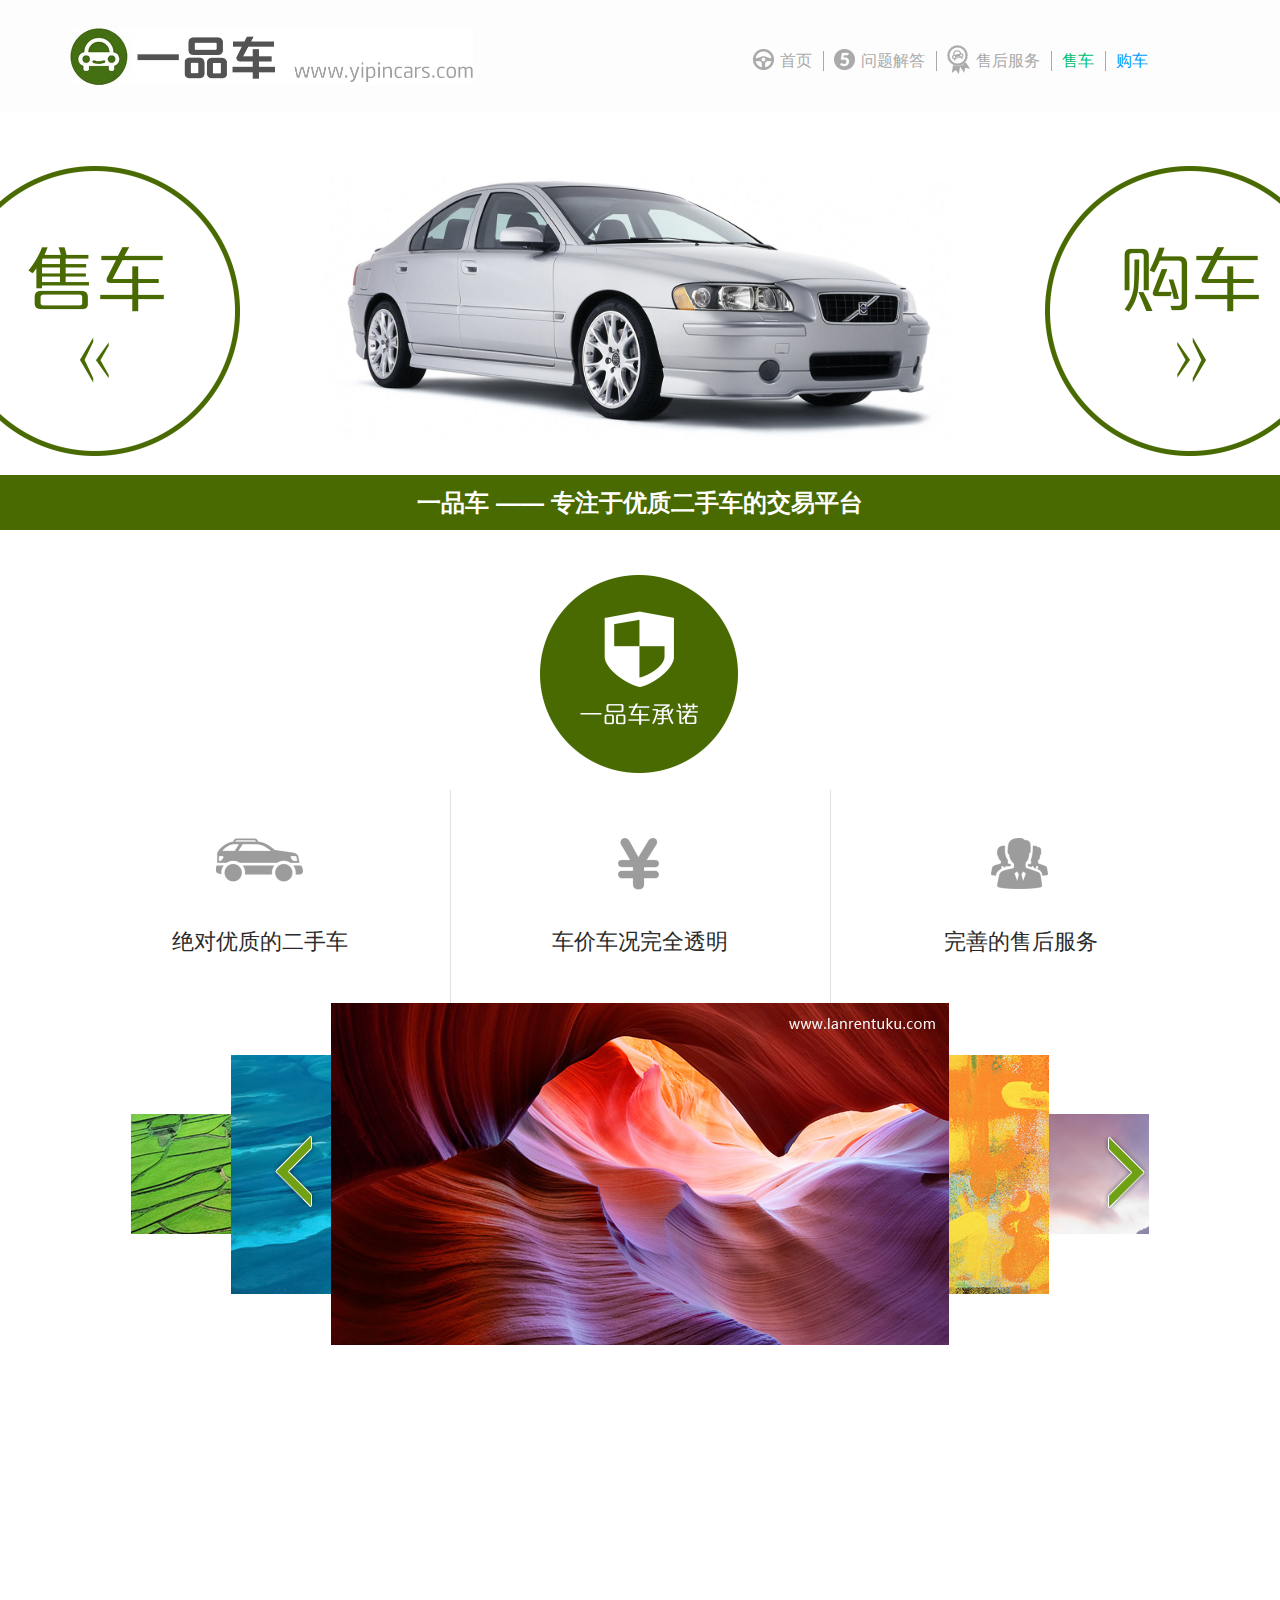
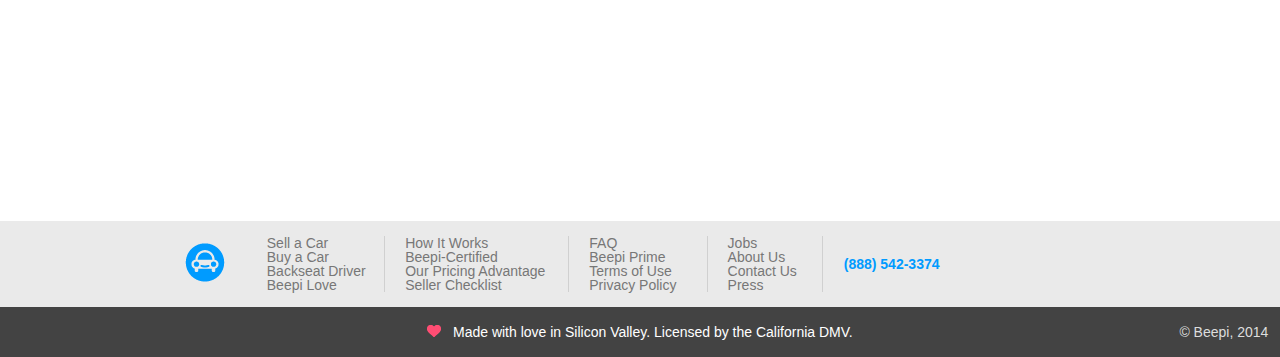
==== html/pages/index.html @ 909134f7 "first" ====
<!DOCTYPE html>
<html class="sb-init sb-active"><head><meta http-equiv="Content-Type" content="text/html; charset=UTF-8">
    <title>一品车</title>
    <meta name="viewport" content="width=device-width, initial-scale=1.0, minimum-scale=1.0, maximum-scale=1.0, user-scalable=no">
    <link rel="stylesheet" type="text/css" href="../../css/module/HomePageV2.css">
    <link rel="stylesheet" type="text/css" href="../../css/module/CarSavvyTemp.css">
    <link rel="stylesheet" type="text/css" href="../../css/module/FBTwitterFooter.css">
    <link rel="stylesheet" type="text/css" href="../../css/common/common.css">
    <!-- jQuery -->
    <script async src="../..//js/analytics.js"></script>
    <script src="../../js/jquery.min.js"></script>
    


    <script type="text/javascript" src="../../js/jquery.spriteOnHover-0.2.5.js"></script>

    <!-- Slidebars -->
    <script type="text/javascript" src="../../js/slidebars.js"></script>

    <!-- Slider -->
    <link rel="stylesheet" href="../../css/module/HomePageBxSlider.css" type="text/css">
    <script type="text/javascript" src="../../js/HomePageBxSlider.js"></script>
    <script type="text/javascript">
        
        function preloadPressLogos() {
            img1 = new Image();
            img2 = new Image();
            img3 = new Image();
            img4 = new Image();
            img5 = new Image();
            img7 = new Image();
            img8 = new Image();
            img1.src = "../../images/_temp/Press/Logos/Homepage/ReCode_over.png";
            img2.src = "../../images/_temp/Press/Logos/Homepage/Bloomberg_over.png";
            img3.src = "../../images/_temp/Press/Logos/Homepage/SFChronicle_over.png";
            img4.src = "../../images/_temp/Press/Logos/Homepage/TechCrunch_over.png";
            img5.src = "../../images/_temp/Press/Logos/Homepage/HuffPost_over.png";
            img7.src = "../../images/_temp/Press/Logos/Homepage/LATimes_over.png";
            img8.src = "../../images/_temp/Press/Logos/Homepage/WSJ_over.png";
        }

        function adjustCarPhotoSize() {
            var iWidth = $(window).width();
            if (iWidth > 2000) {
                $(".homepageCarPhoto").css("background-size", "65% auto");
            } else {
                $(".homepageCarPhoto").css("background-size", "87% auto");
            }
        }

        $(document).ready(function () {
            $(".conten_left .bot_hwo, .conten_left_hwo .bot_hwo").bind({
                mouseenter: function (e) {
                    $(this).toggleClass("hover");
                },
                mouseleave: function (e) {
                    $(this).toggleClass("hover");
                },
                click: function (e) {
                    window.location = '/Sell';
                }
            });

            $(".conten_right .bot_hwo, .conten_right_hwo .bot_hwo").bind({
                mouseenter: function (e) {
                    $(this).toggleClass("hover");
                },
                mouseleave: function (e) {
                    $(this).toggleClass("hover");
                },
                click: function (e) {
                    window.location = '/Buy';
                }
            });

            $(".main .bot_our").bind({
                mouseenter: function (e) {
                    $(this).toggleClass("hover");
                },
                mouseleave: function (e) {
                    $(this).toggleClass("hover");
                },
                click: function (e) {
                    //;
                }
            });

            $("#header #dashboard").bind({
                mouseenter: function (e) {
                    $(this).toggleClass("hover_dashboard");
                },
                mouseleave: function (e) {
                    $(this).toggleClass("hover_dashboard");
                },
                click: function (e) {
                    window.location = '/Dashboard';
                }
            });

            $(".bot_email").bind({
                mouseenter: function (e) {
                    $(this).toggleClass("hover_email");
                },
                mouseleave: function (e) {
                    $(this).toggleClass("hover_email");
                },
                click: function (e) {
                    window.location = '/ContactUs';
                }
            });
        });
    </script>
</head>
<body>
    <!-- Left Menu { -->
    <div id="left-menu" class="sb-slidebar sb-left sb-style-push sb-active" style="margin-left: -750px; transform: translate(0px);">
        <div>
            <div class="conten_left">
                <div class="text">
                    Selling a car?<br>
                    We take sellers from 0 to Happy!
                </div>
                <div class="bot_hwo">Let's start - Click here!</div>
                <div class="circle_green"></div>
            </div>
            <div class="ribbon"></div>
            <div class="destacados">
                <div class="items">
                    <div class="sprite icono_1"></div>
                    <div class="detail">Pleasing Prices - get more than trade-in offers, guaranteed!</div>
                </div>
                <div class="items">
                    <div class="sprite icono_2"></div>
                    <div class="detail">You're Covered - your car will sell in 30 days, or we'll buy it from you.</div>
                </div>
                <div class="items">
                    <div class="sprite icono_3"></div>
                    <div class="detail">Leased? Financed? No problem! We'll handle all the paperwork, you just sit back and relax.</div>
                </div>
            </div>
            <div class="conten_left_hwo">
                <div class="bot_hwo">Ready to sell? Click here!</div>
            </div>
        </div>

    </div>
    <!-- } Left Menu -->

    <!-- Right Menu { -->
    <div id="right-menu" class="sb-slidebar sb-slidebar-r sb-right sb-style-push sb-active" style="margin-right: -750px; transform: translate(0px);">
        <div>
            <div class="conten_right">
                <div class="text">
                    Car buying in the 21st century.<br>
                    Get ready to be Beepin' joyful!
                </div>
                <div class="bot_hwo">Let's start - Click here!</div>
                <div class="circle_cyan"></div>
            </div>
            <div class="ribbon"></div>
            <div class="destacados">
                <div class="items">
                    <div class="sprite icono_1"></div>
                    <div class="detail">10-day money back guarantee. You don't like the car? We'll take it back.</div>
                </div>
                <div class="items">
                    <div class="sprite icono_3"></div>
                    <div class="detail">
                        Not just Pre Owned - Beepi Certified!<br>
                        Every car passed our famous 185-point inspection.
                    </div>
                </div>
                <div class="items">
                    <div class="sprite icono_2"></div>
                    <div class="detail">We'll do all the work for you and deliver to your doorstep.</div>
                </div>
            </div>
            <div class="conten_right_hwo">
                <div class="bot_hwo">Ready to buy? Click here!</div>
            </div>
        </div>

    </div>
    <!-- } Right Menu -->

    <!-- Header { -->
    <div id="header">
        <div class="container first">
            <div class="header_conten">
                <div id="spriteLogo">
                    <a href="#ypc.html">
                        <img src="../../images/common/logo.png" width="auto" height="58" alt="Beepi">
                    </a>
                </div>
                <div style="width: 768px; float: left; margin-top: 45px; margin-left: 680px;">
                    <table class="tblHeader">
                        <tbody><tr style="vertical-align: middle;">
                            <td style="cursor: pointer;" onclick="window.location = &#39;/BackseatDriver&#39;;"><img src="../../images/_temp/ico_blog_small.png"></td>
                            <td style="cursor: pointer;" onclick="window.location = &#39;/BackseatDriver&#39;;"><span class="headerTxt16">首页</span></td>
                            <td style="width: 10px; text-align: center;"><img src="../../images/_temp/buttons_border_allGray.gif" width="1" height="20" alt="divider" style="margin-top: 3px;"></td>
                            <td style="cursor: pointer;" onclick="window.location = &#39;/TopFiveQuestions&#39;;"><img src="../../images/_temp/ico_5_small.png"></td>
                            <td style="cursor: pointer;" onclick="window.location = &#39;/TopFiveQuestions&#39;;"><span class="headerTxt16">问题解答</span></td>
                            <td style="width: 10px; text-align: center;"><img src="../../images/_temp/buttons_border_allGray.gif" width="1" height="20" alt="divider" style="margin-top: 3px;"></td>
                            <td style="cursor: pointer;" onclick="window.location = &#39;/BeepiCertified&#39;;"><img src="../../images/_temp/ico_certified_small.png"></td>
                            <td style="cursor: pointer;" onclick="window.location = &#39;/BeepiCertified&#39;;"><span class="headerTxt16">售后服务</span></td>
                            <td style="width: 10px; text-align: center;"><img src="../../images/_temp/buttons_border_allGray.gif" width="1" height="20" alt="divider" style="margin-top: 3px;"></td>
                            <td style="cursor: pointer; font-weight: 500;" class="verde" onclick="window.location = &#39;/Sell&#39;;">售车</td>
                            <td style="width: 10px; text-align: center;"><img src="../../images/_temp/buttons_border_allGray.gif" width="1" height="20" alt="divider" style="margin-top: 3px;"></td>
                            <td style="cursor: pointer; font-weight: 500;" class="beepiColor" onclick="window.location = &#39;/Buy&#39;;">购车</td>
                        </tr>
                    </tbody></table>
                </div>
            </div>
        </div>
    </div>
    
    <!-- } Header -->


    <div id="sb-site" style="min-height: 1612px; transform: translate(0px);">
        <div id="leftPanelButton" class="skel-panels-overlay skel-panels-overlay-top-left" style="z-index: 10000; width: 197px; height: 44px; top: 0px; left: 0px;">
            <div onclick="window.location=&#39;/Sell&#39;" data-args="leftPanel" data-action="togglePanel" class="toggle YPC_ico YPC_ico_l_sell" style="cursor: pointer;">
                <div class="menu-buton"></div>
            </div>
        </div>
        <div id="rightPanelButton" class="skel-panels-overlay skel-panels-overlay-top-right" style="z-index: 10000; width: 235px; height: 44px; top: 0px; right: 0px;">
            <div onclick="window.location=&#39;/Buy&#39;" data-args="rightPanel" data-action="togglePanel" class="toggle YPC_ico YPC_ico_r_buy" style="cursor: pointer;">
                <div class="menu-buton"></div>
            </div>
        </div>
        <div id="ribbons">
            <div id="divHomepageTitle" class="ribbon_buy">
                <div class="title homepageCarPhoto" style="height: 475px; background-size: 50%% auto;">
                </div>
            </div>
        </div>
            <div class="long_bg">
                <div class="long_bg_center">
                    <h2>一品车 —— 专注于优质二手车的交易平台</h2>
                </div>
            </div>
        <div class="main_separador_color">
            <div class="container main" id="main">
                <h3 class="guranteeTitle"><i class="YPC_ico_cn YPC_ico"></i></h3>

                <div class="row">
                    <div class="a4u">
                        <div class="box_index">
                            <div class="box_conten_2 line_right">
                                <div class="YPC_ico YPC_ico_yzc"></div>
                            </div>
                            <div class="box_conten line_right">
                                <p>绝对优质的二手车</p>
                            </div>
                        </div>
                    </div>

                    <div class="a4u">
                        <div class="box_index">
                            <div class="box_conten_2">
                                <div class="YPC_ico YPC_ico_price"></div>
                            </div>
                            <div class="box_conten">
                                <p>
                                    车价车况完全透明
                                </p>
                            </div>
                        </div>
                    </div>

                    <div class="a4u">
                        <div class="box_index">
                            <div class="box_conten_2 line_left">
                                <div class="YPC_ico YPC_ico_sh"></div>
                            </div>
                            <div class="box_conten line_left">
                                <p>
                                    完善的售后服务
                                </p>
                            </div>
                        </div>
                    </div>

                </div>





                 <div id="demo1" class="jcImgScroll">
                    <ul>

                        <li><a href="#" target="_blank" path="../../images/_temp/01.jpg" title="aa"></a></li>
                        <li><a href="#" target="_blank" path="../../images/_temp/02.jpg" title="aaa"></a></li>
                        <li><a href="#" target="_blank" path="../../images/_temp/03.jpg" title="sss"></a></li>
                        <li><a href="#" target="_blank" path="../../images/_temp/04.jpg" title="ddd"></a></li>
                        <li><a href="#" target="_blank" path="../../images/_temp/05.jpg" title="dd"></a></li>
                        <li><a href="#" target="_blank" path="../../images/_temp/06.jpg" title=""></a></li>
                        <li><a href="#" target="_blank" path="../../images/_temp/07.jpg" title=""></a></li>
                    </ul>
              </div>

    
 

            </div>
        </div>




       


    </div>

    <div id="footer">
        <div class="a12u" id="content">
            <div class="footer">
                <table style="width: 910px; line-height: normal; letter-spacing: normal; border-collapse: collapse; border-spacing: 0px; margin: 0 auto 0 auto;" cellpadding="3">
                    <tbody><tr>
                        <td style="width: 62px; vertical-align: middle;">
                            <img src="../../images/_temp/logo_footer.png" width="40" height="39" alt="Beepi">
                        </td>
                        <td style="width: 138px;" class="txt14 footerLine">
                            <ul class="footerLinkList">
                                <li><a href="https://www.beepi.com/Sell">Sell a Car</a></li>
                                <li><a href="https://www.beepi.com/Buy">Buy a Car</a></li>
                                <li><a href="https://www.beepi.com/BackseatDriver">Backseat Driver</a></li>
                                <li><a href="https://www.beepi.com/Love">Beepi Love</a></li>
                            </ul>
                        </td>
                        <td style="width: 184px;" class="txt14 footerLine">
                            <ul class="footerLinkList">
                                <li><a href="https://www.beepi.com/TopFiveQuestions">How It Works</a></li>
                                <li><a href="https://www.beepi.com/BeepiCertified">Beepi-Certified</a></li>
                                <li><a href="https://www.beepi.com/PricingAdvantage">Our Pricing Advantage</a></li>
                                <li><a href="https://www.beepi.com/SellerChecklist">Seller Checklist</a></li>
                            </ul>
                        </td>
                        <td style="width: 138px;" class="txt14 footerLine">
                            <ul class="footerLinkList">
                                <li><a href="https://www.beepi.com/FAQ">FAQ</a></li>
                                <li><a href="https://www.beepi.com/BeepiPrime">Beepi Prime</a></li>
                                <li><a href="https://www.beepi.com/TermsOfUse">Terms of Use</a></li>
                                <li><a href="https://www.beepi.com/PrivacyPolicy">Privacy Policy</a></li>
                            </ul>
                        </td>
                        <td style="width: 115px;" class="txt14 footerLine">
                            <ul class="footerLinkList">
                                <li><a href="https://www.beepi.com/About#jobs">Jobs</a></li>
                                <li><a href="https://www.beepi.com/About">About Us</a></li>
                                <li><a href="https://www.beepi.com/ContactUs">Contact Us</a></li>
                                <li><a href="https://www.beepi.com/Press">Press</a></li>
                            </ul>
                        </td>
                        <td style="width: 138px; text-align: center; vertical-align: middle;" class="txt14"><span class="beepiColor" style="font-weight: bold;">(888) 542-3374</span></td>
                        <td style="width: 45px; vertical-align: middle;">
                            <div class="btFacebookFooter" onclick="window.open(&#39;https://facebook.com/beepihq&#39;);"></div>
                        </td>
                        <td style="width: 45px; vertical-align: middle;">
                            <div class="btTwitterFooter" onclick="window.open(&#39;https://twitter.com/beepi&#39;);"></div>
                        </td>
                        <td style="width: 45px; vertical-align: middle;">
                            <div class="btPinterestFooter" onclick="window.open(&#39;https://pinterest.com/beepihq&#39;);"></div>
                        </td>
                    </tr>
                </tbody></table>
            </div>
            <div class="footerBottom">
                <table style="width: 100%;">
                    <tbody><tr>
                        <td style="width: 15%;">&nbsp;
                            
                        </td>
                        <td style="width: 70%; text-align: center;">
                            <img src="../../images/_temp/heartIcon.gif" width="14" height="12" alt="Made with Love" title="Made with Love"> 
                            &nbsp;
                            Made with love in Silicon Valley. Licensed by the California DMV.
                        </td>
                        <td style="width: 15%; text-align: right;">
                            <span class="txt14" style="color: #DDDDDD;">© Beepi, 2014</span>
                            &nbsp;&nbsp;
                        </td>
                    </tr>
                </tbody></table>
            </div>
        </div>
    </div>
    <!--</div>-->
    <!--</form>-->

    <script>
        (function ($) {

            $(document).ready(function () {

                var sb = new $.slidebars();

                $("#leftPanelButton").bind({
                    mouseenter: function (e) {
                        sb.toggle('left');
                    }
                });

                $("#rightPanelButton").bind({
                    mouseenter: function (e) {
                        sb.toggle('right');
                    }
                });

                $('.bxslider').bxSlider({
                    /*mode: 'fade',*/
                    captions: true
                });

            });


        })(jQuery);

        //*abren*//
        $(".open1").click(function () {
            $(".popupDiv1").fadeIn(400);
        });
        $(".open2").click(function () {
            $(".popupDiv2").fadeIn(400);
        });
        $(".open3").click(function () {
            $(".popupDiv3").fadeIn(400);
        });
        $(".open4").click(function () {
            $(".popupDiv4").show();
        });

        //*cierran*//
        $(".btClose1").click(function () {
            $(".popupDiv1").fadeOut(400);
        });
        $(".btClose2").click(function () {
            $(".popupDiv2").fadeOut(400);
        });
        $(".btClose3").click(function () {
            $(".popupDiv3").fadeOut(400);
        });
        $(".btClose4").click(function () {
            $(".popupDiv4").fadeOut(400);
        });

    </script>
    <script src="../../js/jQuery-easing.js" language="javascript" type="text/javascript"></script>
    <script src="../../js/jQuery-jcImgScroll.js" language="javascript" type="text/javascript"></script>
     <script language="javascript" type="text/javascript">
        <!-- 
        $(function(){
            $("#demo1").jcImgScroll({
                
            });
            $("#demo2").jcImgScroll({
                count : 7
            });
            $("#demo3").jcImgScroll({
                arrow : {
                    width:110,  
                    height:342,
                    x:220,
                    y:0
                },
                count : 3,
                offsetX : 140,
                NumBtn : true,
                title:false
            });
        });
        -->
        </script>
</body>

</html>
---- css/module/HomePageV2.css ----
html, body, #sb-site, .sb-slidebar {
	margin: 0;
	padding: 0;
	-webkit-box-sizing: border-box;
	-moz-box-sizing: border-box;
	box-sizing: border-box;
}
html, body {
	width: 100%;
	position: relative;
}
html {
	height: 100%
}
html, body, div, span, applet, object, iframe, h1, h2, h3, h4, h5, h6, p, blockquote, pre, a, abbr, acronym, address, big, cite, code, del, dfn, em, img, ins, kbd, q, s, samp, small, strike, strong, sub, sup, tt, var, b, u, i, center, dl, dt, dd, ol, ul, li, fieldset, form, label, legend, table, caption, tbody, tfoot, thead, tr, th, td, article, aside, canvas, details, embed, figure, figcaption, hgroup, leftmenu, rightmenu, header, main, footer, output, ruby, section, summary, time, mark, audio, video{
	margin: 0;
    padding: 0;
}
body, input, select, textarea {
    font-family: 'Ubuntu',sans-serif;
    font-weight: 300;
}
body {
    line-height: 1;
	min-height: 100%;
	position: relative;
	overflow-x:hidden;
}

.sprite {
    background: url("../../images/_temp/sprite.png") no-repeat;
}

.container {
	margin: 0 auto;
	width: 1140px;
}

/* PANELS {*/
#sb-site {
	position: absolute;
	top: 0;
	width: 100%;
	position: relative;
	z-index: 1;
	background-color: #fff
}

.sb-slidebar {
	color: #f00;
	height: 100%;
	overflow-y: auto;
	position: absolute;
	top: 0;
	z-index: 0;
	visibility: hidden;
	float:left;
	overflow:hidden !important;
}

.sb-slidebar-r {
	float: right;
}
.sb-left {
	left: 0
}
.sb-right {
	right: 0
}
html.sb-static .sb-slidebar, .sb-slidebar.sb-static {
	position: absolute
}
.sb-slidebar.sb-active {
	visibility: visible
}
.sb-slidebar.sb-style-overlay {
	z-index: 9999
}
.sb-slidebar {
	width: 750px;
}
.sb-width-thin {
	width: 15%
}
.sb-width-wide {
	width: 45%
}

.sb-slide, #sb-site, .sb-slidebar {
	-webkit-transition: -webkit-transform 400ms ease;
	-moz-transition: -moz-transform 400ms ease;
	-o-transition: -o-transform 400ms ease;
	transition: transform 400ms ease;
	-webkit-transition-property: -webkit-transform, left, right;
	-webkit-backface-visibility: hidden
}
.sb-hide {
	display: none
}

.sb-toggle-left, .sb-toggle-right, .sb-open-left, .sb-open-right, .sb-close {
	cursor: pointer;
}
/*} PANELS */

/* VIDEO {*/
.beepiVideoClipPanel {
    position: fixed;
    text-align: center;
    vertical-align: middle;
    width: 100%;
    z-index: 5555;
}
.beepiVideoClipPanelClose {
    height: 32px;
    left: 930px;
    position: absolute;
    top: 17px;
    width: 33px;
    z-index: 1000000;
	cursor:pointer;
}
/*} VIDEO */

/* Header {*/
#header {
    background: rgba(253,253,253,1);
    height: 111px;
    width: 100%;
	position:absolute;
	z-index:10000;
}
    #header img {
        left: 0;
        top: 0;
    }
	#spriteLogo {
		width: 206px;
		height: 71px;
		background: transparent url(../../images/_temp/animatedBeepiLogo.png);
        background-size: auto 71px;
		display: block;
		float: left;
		margin: 1.7em 0 0 0em;
		position: absolute;
	}
	#dashboard {
		background: url("../../images/_temp/sprite.png") repeat scroll 0 0 transparent;
		background-position: -566px -403px;
		float: right;
		margin: 1.7em 0 0 0;
		width: 210px;
		height: 54px;
		cursor: pointer !important;
		display: inline;
		position: relative;
	}
	.hover_dashboard {
		background-position: -566px -457px !important;
	}
	.hover_email {
		background-color:#666 !important;
	}
/*} HEADER */

/* LEFT MENU {*/
#left-menu .conten_left {
    height: 475px; /*489px*/
    position: relative;
    float: left;
    top: 0;
    width: 750px;
    z-index: 10000;
}

#left-menu .circle_green {
    /*background-color: #FF0000;*/
    background: url("../../images/_temp/sprite.png") repeat scroll 0 0 transparent;
    background-position: 0 -73px !important;
    border-radius: 8em 0 0 8em;
    color: #676767;
    display: block;
    font-size: 1.25em;
    height: 323px;
    line-height: 60px;
    position: absolute;
    text-align: center;
	top: 16px;
    /*top: 55px;*/
    width: 81px;
    left: 669px;
}

#left-menu .ribbon {
    font-family: 'Ubuntu', sans-serif;
    font-weight: 300;
    -webkit-font-smoothing: antialiased;
    font-size: 18px;
    color: #fff;
    text-align: center;
    width: 100%;
    background: rgba(0,0,0,0.5);
    height: 44px;
    /*padding: 11px 0;*/
    z-index: 800;
    position: relative;
    float: left;
    margin: -44px 0 0;
}

#left-menu .text {
    color: #666;
    font-family: 'Ubuntu', sans-serif;
    font-weight: 300;
    -webkit-font-smoothing: antialiased;
    padding: 185px 0 0 178px;
    font-size: 27px;
}

#left-menu .bot_hwo {
    background: none repeat scroll 0 0 #00BD6F;
    border-radius: 4px;
    color: #FFFFFF;
    cursor: pointer !important;
    float: left;
    font-family: 'Ubuntu',sans-serif;
    font-size: 28px;
    font-weight: 500;
    line-height: 40px;
    margin: 10px 0 0 178px;
    padding: 6px 35px 6px 35px;
    text-align: left;
}

#left-menu .hover {
    background: rgba(0,141,73,1);
}

#left-menu .destacados {
    padding: 64px 0 0 178px;
    font-size: 22px;
    position: relative;
    float: left;
}

    #left-menu .destacados .items {
        color: #666666;
        float: left;
        font-family: 'Ubuntu',sans-serif;
        font-weight: 300;
        height: 66px;
        line-height: 1em;
        margin: 0 0 26px;
        width: 100%;
    }

        #left-menu .destacados .items .detail {
            float: left;
            height: 66px;
            margin: 5px 0 0;
            width: 469px;
            font-weight: 400;
        }

        #left-menu .destacados .items .detali_fix {
            float: left;
            height: 45px;
            margin: 19px 0 0;
            width: 469px;
        }

        #left-menu .destacados .items .icono_1 {
            background-position: -643px -1px;
            float: left;
            height: 66px;
            margin: 0 16px 0 0;
            width: 66px;
        }

        #left-menu .destacados .items .icono_2 {
            background-position: -643px -68px;
            float: left;
            height: 66px;
            margin: 0 16px 0 0;
            width: 66px;
        }

        #left-menu .destacados .items .icono_3 {
            background-position: -643px -135px;
            float: left;
            height: 66px;
            margin: 0 16px 0 0;
            width: 66px;
        }

#left-menu .conten_left_hwo {
    float: left;
    height: auto;
    padding: 123px 0 54px;
    position: relative;
    top: 0;
    width: 750px;
    z-index: 10000;
}
/* } LEFT MENU */

/* RIGHT MENU {*/
#right-menu .conten_right {
    height: 475px;
    position: relative;
    float: left;
    top: 0;
    width: 750px;
    z-index: 10000;
    /*background-color:#090;*/
}

#right-menu .circle_cyan {
    background: url("../../images/_temp/sprite.png") repeat scroll 0 0 transparent;
    background-position: 245px -73px !important;
    border-radius: 0 8em 8em 0;
    /*background: none repeat scroll 0 0 rgba(0, 153, 255, 0.5);*/
    color: #676767;
    display: block;
    font-size: 1.25em;
    height: 323px;
    line-height: 60px;
    position: absolute;
    text-align: center;
    top: 16px;
    width: 85px;
    /*background-position: 0px -34px !important;
			margin:2em;*/
}

#right-menu .ribbon {
    font-family: 'Ubuntu', sans-serif;
    font-weight: 300;
    -webkit-font-smoothing: antialiased;
    font-size: 18px;
    color: #fff;
    text-align: center;
    width: 100%;
    background: rgba(0,0,0,0.5);
    height: 44px;
    /*padding: 11px;*/
    z-index: 800;
    position: relative;
    float: left;
    margin: -44px 0 0;
}

#right-menu .text {
    color: #676767;
    font-family: 'Ubuntu', sans-serif;
    font-weight: 300;
    -webkit-font-smoothing: antialiased;
    padding: 185px 0 0 178px;
    font-size: 27px;
}

/*#right-menu .bot_hwo {
    background: rgba(0,155,255,1);
    color: #fff;
    font-family: 'Ubuntu',sans-serif;
    font-size: 28px;
    font-weight: 500;
    height: 40px;
    margin: 17px 0 0 178px;
    padding: 11px 0 0;
    text-align: center;
    width: 283px;
    border: 0;
      border-radius: 0.2em;
	-moz-border-radius: 0.2em;
	-webkit-border-radius: 0.2em;
    cursor: pointer !important;
}*/

#right-menu .bot_hwo {
    background: rgba(0,155,255,1);
    border-radius: 4px;
    color: #FFFFFF;
    cursor: pointer !important;
    float: left;
    font-family: 'Ubuntu',sans-serif;
    font-size: 28px;
    font-weight: 500;
    line-height: 40px;
    margin: 10px 0 0 178px;
    padding: 6px 35px 6px 35px;
    text-align: left;
}

#right-menu .hover {
    background: rgba(0,106,214,1);
}


#right-menu .hover {
    background: rgba(0,106,214,1);
}

#right-menu .destacados {
    /*background: rgba(0,189,111,1);*/
    padding: 63px 0 0 0;
    font-size: 22px;
    position: relative;
    float: left;
}

    #right-menu .destacados .items {
        color: #676767;
        float: left;
        font-family: 'Ubuntu',sans-serif;
        font-weight: 300;
        height: 66px;
        line-height: 1em;
        margin: 0 0 26px;
        width: 100%;
    }

        #right-menu .destacados .items .detail {
            float: left;
            height: 66px;
            margin: 5px 0 0;
            width: 500px;
            font-weight: 400;
        }

        #right-menu .destacados .items .detali_fix {
            float: left;
            height: 45px;
            margin: 19px 0 0;
            width: 469px;
            font-weight: 400;
        }

        #right-menu .destacados .items .icono_1 {
            background-position: -710px -1px;
            float: left;
            height: 66px;
            margin: 0 16px 0 0;
            width: 66px;
        }

        #right-menu .destacados .items .icono_2 {
            background-position: -710px -68px;
            float: left;
            height: 66px;
            margin: 0 16px 0 0;
            width: 66px;
        }

        #right-menu .destacados .items .icono_3 {
            background-position: -710px -135px;
            float: left;
            height: 66px;
            margin: 0 16px 0 0;
            width: 66px;
        }

#right-menu .conten_right_hwo {
    height: auto;
    position: relative;
    float: left;
    top: 0;
    width: 750px;
    z-index: 10000;
    padding: 128px 0 50px;
}
/*
#right-menu {
    height: 1000px;
    width: auto;
}
*/
#right-menu ul li:first-child {
    border-top: 0;
}

#right-menu ul {
    padding: 0;
}
#right-menu p {
    margin: 0;
    padding: 0;
}

#right-menu ul {
    text-align: left;
    display: inline;
    margin: 0;
    list-style: none;
    color: #fff;
}

    #right-menu ul li {
        cursor: pointer;
        display: inline-block;
        font-size: 0.8em !important;
        margin: 0 0 0 6px;
        padding: 6px 0;
        position: relative;
        width: 195px;
        border-top: 1px solid #FFFFFF;
    }

        #right-menu ul li a {
            padding: 0;
        }

    #right-menu ul:hover {
        color: #eeeeee;
    }

/* } RIGHT MENU */

/* MAIN {*/
.main {
    height: 1051px;
    position: relative;
}

.main_separador_color{
	height:1165px;
}
    .main h3 {
        float: left;
        font-family: 'Ubuntu',sans-serif;
        font-size: 36px;
        font-weight: 300;
        /*margin: 50px 0 15px;*/
        position: relative;
        text-align: center;
        width: 100%;
    }
	
	.main_conten_learn {
		float: left;
		/*height: 165px;*/
		padding: 45px 0 104px;
		position: relative;
		width: 100%;
		text-align:center;
	}

	.main_separador {
		float: left;
		height: 72px;
		margin: 45px 0 104px;
		position: relative;
		width: 100%;
	}
	
	.main .hover {
		background: rgba(0,106,214,1);
	}
	
	.main_conten {
		float: left;
		height: 72px;
		/*margin: 35px 0 45px 0;
			position: relative;*/
		width: 100%;
		/*text-align:center;*/
		margin-left: auto;
		margin-right: auto;
	}
	
	.main_conten .botones {
		width: 100%;
		/*border:#000000 1px solid;*/
		min-height: 30px;
		text-align: center;
	}
	
	.main_conten .botones .bot_number {
		background: none repeat scroll 0 0 #FFFFFF;
		border: 1px solid #CCCCCC;
		border-radius: 0.1em;
		color: #2A2A2A;
		display: inline;
		font-family: 'Ubuntu',sans-serif;
		font-size: 30px;
		font-weight: bold;
		padding: 13px 39px 15px;
		position: relative;
		top: 3px;
		width: 283px;
	}
	
	.bot_email {
		background-color:#AAAAAA;
		border: 0 none;
		border-radius: 0.1em;
		color: #FFFFFF;
		cursor: pointer !important;
		display: inline;
		font-family: 'Ubuntu',sans-serif;
		font-size: 24px;
		font-weight: 400;
		margin: 5px;
		padding: 16px 39px 18px;
		position: relative;
		text-decoration: none;
		width: 324px;
	}

.main .guranteeTitle {
	color: #5A5A5A;
    font-family: 'Ubuntu',sans-serif;
    font-size: 26px;
    font-weight: 300;
    padding: 45px 0 15px;
    text-align: center;
}

.main .asSeenOn {
	color: #5A5A5A;
    font-family: 'Ubuntu',sans-serif;
    font-size: 26px;
    font-weight: 300;
    text-align: center;
    padding-top: 70px;
    margin: 0 auto 0 auto;
}	

.main .asSeenOn img {
    cursor: pointer;
}
	
	/* ROW --- */
	
	*, *:before, *:after {
		-moz-box-sizing: border-box;
	}

	*, *:before, *:after {
		-moz-box-sizing: border-box;
	}
	
	.main .row:after {
		clear: both;
		content: "";
		display: block;
		height: 0;
	}
	/*.main .row > * {
		padding: 0 0 0 50px;
	}*/
	/*.main .row {
		margin-left: -50px;
	}*/
	
	.main .row .a4u {
		width: 33.3333%;
		-moz-box-sizing: border-box;
   		float: left;
	}
	
	.main .box_index .box_conten {
		height: auto;
		min-height: 4.5em;
		width: 100%;
	}
	
	.box_index .box_conten_2 {
		height: auto;
		padding: 3em 0 2em;
		width: 100%;
		text-align:center;
	}
	.nain .box_index .line_right {
		border-right: 1px solid #E0E0E0;
	}
	
	.main .box_index .line_right {
		border-right: 1px solid #E0E0E0;
		text-align:center;
	}
	
	.main .box_conten {
		padding: 0.4em 0 0;
	}
	
	.main .box_index p {
		color: #2A2A2A;
    font-family: 'Ubuntu',sans-serif;
    font-size: 22px;
    font-weight: 400;
    line-height: 22px;
    text-align: center;
	}
	
	.main .box_index .icono_1 {
		background-position: -215px -1px;
		height: 68px;
		margin: 0 0 0 41%;
		position: relative;
		text-align: center;
		width: 65px;
	}
	
	.main .box_index .icono_2 {
		background-position: -280px -1px;
		height: 68px;
		margin: 0 0 0 40%;
		position: relative;
		text-align: center;
		width: 70px;
	}
	
	.main .box_index .icono_3 {
		background-position: -350px -1px;
		height: 68px;
		margin: 0 0 0 38%;
		position: relative;
		text-align: center;
		width: 78px;
	}
	
	.main .box_index .line_left {
		border-left: 1px solid #e0e0e0;
	}
	.main .line_left {
		float: left;
	}
		
	a:link {
		color: #4A4A4A;
		text-decoration: none;
	}
	
	a:visited {
		color: #4E5869;
		text-decoration: underline;
	}
	
	a:hover, a:active, a:focus { /* this group of selectors will give a keyboard navigator the same hover experience as the person using a mouse. */
		text-decoration: none;
	}
	
	.bot_our {
		background-color: #009BFF;
		border: 0 none;
		border-radius: 0.1em;
		color: #FFFFFF;
		cursor: pointer !important;
		display: inline;
		font-family: 'Ubuntu',sans-serif;
		font-size: 24px;
		font-weight: 400;
		margin: 5px;
		padding: 16px 64px 18px;
		position: relative;
		text-decoration: none;
	}

	#main .hover {
		background: rgba(0,106,214,1);
	}

	
	
	#left-menu {
		background: url("../../images/_temp/slide_bg.gif") repeat-x scroll center top rgba(0, 0, 0, 0);
		float: left;
		height: auto;
		margin: 111px 0 0;
        padding-top: 39px;
		/*width: 100%;*/
	}
	
	#right-menu {
		background: url("../../images/_temp/slide_bg.gif") repeat-x scroll center top rgba(0, 0, 0, 0);
		float: left;
		height: auto;
		margin: 111px 0 0;
        padding-top: 39px;
		/*width: 100%;*/
	}
	
	#leftPanelButton{
		height: 44px;
		left: 0;
		position: absolute;
		top: 0;
		transform: translate(0px, 0px);
		transition: transform 0.25s ease-in-out 0s;
		width: 197px;
		z-index: 10000;
	}
	
	#leftPanelButton .toggle {
		background-attachment: scroll;
		background-clip: border-box;
		display: block;
		font-size: 1.25em;
		height: 323px;
		line-height: 60px;
		position: absolute;
		text-align: center;
		top: 166px;
		width: 241px;
	}
	
	
	#rightPanelButton{
		height: 44px;
		position: absolute;
		right: 0;
		top: 0;
		transform: translate(0px, 0px);
		transition: transform 0.25s ease-in-out 0s;
		width: 235px;
		z-index: 10000;
	}
	
	#rightPanelButton .toggle {
		background-attachment: scroll;
		background-clip: border-box;
		display: block;
		font-size: 1.25em;
		height: 322px;
		line-height: 60px;
		position: absolute;
		text-align: center;
		top: 166px;
		width: 235px;
	}
/*} MAIN */

/* RIBONS {*/
#ribbons {
    background: url("../../images/_temp/slide_bg.gif") repeat-x scroll center top rgba(0, 0, 0, 0);
    float: left;
    height: auto;
    width: 100%;
    z-index: 800;
	position: relative;
	height:475px;
}
	#ribbons .ribbon {
		background: none repeat scroll 0 0 rgba(0, 0, 0, 0.5);
		color: #FFFFFF;
		float: left;
		height: 44px;
		margin: 431px 0 0;
		/*padding: 11px;*/
		position: absolute;
		text-align: center;
		width: 100%;
		z-index: 800;
	}
	#ribbons .ribbon .ribbon_center {
		text-align: center;
	}
	#ribbons .ribbon h2 {
		color: #FFFFFF;
		/*display: inline;*/
		font-family: 'Ubuntu',sans-serif;
		font-size: 22px;
		font-weight: 500;
		padding:11px 0 0;
	}
	.ribbon_buy {
		height: 475px;
	}
	.ribbon_buy .title {
		color: #2A2A2A;
		font-family: 'Ubuntu',sans-serif;
		font-size: 28px;
		font-weight: 300;
		text-align: center;
	}
	
	.ribbon_buy .title a {
		text-decoration: underline;
		color: #2A2A2A;
		font-family: 'Ubuntu',sans-serif;
		font-size: 28px;
		font-weight: 300;
		text-align: center;
	}

.videoPlayButton {
    position: absolute; 
    top: 465px; 
    width: 120px; 
    height: 120px; 
    z-index: 1000;
}

.homepageCarPhoto {
	background-image: url("../../images/_temp/banner1.png");
	background-position: center center;
	background-repeat: no-repeat;
	background-size: 50% auto;
	margin-top:70px;
}
/*} RIBBONS */

/* FOOTER {*/
#footer {
   /* background: none repeat scroll 0 0 #EDEDED;*/
    height: 96px;
    top: 30px !important;
    /*width: 100%;*/
	width: auto;
	position: relative;
}
.footer {
    background-color: #EAEAEA;
    padding: 15px 0;
    position: relative;
    width: 100%;
}
	.a12u{
		-moz-box-sizing: border-box;
		float: left;
		width: 100%;
	}
	.footerBottom {
		background-color: #434343;
		color: #FFFFFF;
		font-size: 14px;
		height: 50px;
		letter-spacing: normal;
		line-height: 50px;
		text-align: center;
		width: 100%;
	}
	
	.footerLinkList {
		list-style-type: none;
		margin-left: 20px;
	}
	
	.footerLinkList a {
		color: #777777 !important;
	}
	.txt14 {
		font-family: 'Ubuntu', sans-serif;
		font-weight: 300;
		-webkit-font-smoothing: antialiased;
		font-size: 14px;
		line-height: 14px;
	}
	#footer a {
		color: #4A4A4A;
		text-decoration: none;
	}
	table {
		border-collapse: collapse;
		border-spacing: 0;
	}

	.footerLine {
		border-right: 1px solid #D0D0D0;
		text-align: left;
		vertical-align: middle;
	}
	
	.beepiColor {
		color: #009BFF;
		font-weight: bold;
	}
	
	.btFacebookFooter {
		background-image: url("../../images/_temp/bt_face.png");
		background-position: 0 0;
		background-repeat: no-repeat;
		display: block;
		height: 39px;
		width: 39px;
	}
	.btFacebookFooter:hover {
		background-image: url("../../images/_temp/bt_face.png");
		background-position: 0 -39px;
		background-repeat: no-repeat;
		cursor: pointer;
	}
	.btTwitterFooter {
		background-image: url("../../images/_temp/bt_twitter.png");
		background-position: 0 0;
		background-repeat: no-repeat;
		display: block;
		height: 39px;
		width: 39px;
	}
	.btTwitterFooter:hover {
		background-image: url("../../images/_temp/bt_twitter.png");
		background-position: 0 -39px;
		background-repeat: no-repeat;
		cursor: pointer;
	}
	.btBeepiLogoFooter {
		background-image: url("../../images/_temp/logo_footer.png");
		background-position: 0 0;
		background-repeat: no-repeat;
		display: block;
		height: 39px;
		width: 39px;
	}
	.btPinterestFooter {
		background-image: url("../../images/_temp/bt_pinterest.png");
		background-position: 0 0;
		background-repeat: no-repeat;
		display: block;
		height: 39px;
		width: 39px;
	}
	.btPinterestFooter:hover {
		background-image: url("../../images/_temp/bt_pinterest.png");
		background-position: 0 -39px;
		background-repeat: no-repeat;
		cursor: pointer;
	}
/*} FOOTER */

/* home new buttons  */

.btGrisDashSmall, .btGrisBlogSmall, .btGrisCertifiedSmall, .btGrisQuestionsSmall {
	/*float:right;
	background-color: #aaaaaa;
	padding-top: 3px;
	padding-right: 8px;
	padding-bottom: 3px;
	padding-left: 35px;
	text-align: left;
	margin-left: 4px;
	-moz-border-radius: 4px;
	-webkit-border-radius: 4px;
	border-radius: 4px;
	background-repeat: no-repeat;
	background-position: 8px center;
	max-width:160px;
	line-height:40px;	*/
	
	background-position: 8px center;
    background-repeat: no-repeat;
    color: #A9A9A9;
    float: right;
    font-weight: 400;
    line-height: 40px;
    margin-left: 4px;
    max-width: 161px;
    padding: 3px 8px 3px 35px;
    text-align: left;
}

.btGrisDashSmall:hover, .btGrisBlogSmall:hover, .btGrisCertifiedSmall:hover, .btGrisQuestionsSmall:hover {
	/*background-color:#8F8F8F;*/
	color:#8F8F8F;
}

.txt16{
	font-size:16px;
}
.blanco{
	color:#ffffff;
}

/* SLIDER -- */
#sliders {
	/*background-color:#F00;*/
    float: left;
    height: auto;
    /*margin: 111px 0 0;*/
    width: 100%;
    z-index: 800;
	position:relative;
	height:515px;
}
	#sliders .title {
		color: #2A2A2A;
		font-family: 'Ubuntu',sans-serif;
		font-size: 26px;
		font-weight: 300;
		/*height: 100px;*/
		padding: 40px 0 15px;
		text-align: center;
	}
	#sliders .title span{
		font-weight:bold;
	}
	
	.badgePhoto {
		height: 263px;
		margin-left: auto;
		margin-right: auto;
		margin-top: 40px;
		position: relative;
		width: 263px;
	}
	
	.bxslider .center{
		width:100%;
	}
	.bxslider table{
		margin:auto;
	}
	
	
	.badgePhotoFrame {
    position: absolute;
    right: 1px;
    top: 0;
    z-index: 1000;
}

.badgeName {
    height: 40px;
    line-height: 40px;
    margin-bottom: 10px;
    margin-left: auto;
    margin-right: auto;
    text-align: center;
    width: 263px;
}
.txt18 {
    font-family: Ubuntu,Arial,Helvetica,sans-serif;
    font-size: 18px;
}
.badgeQuote {
    color: #00BD6F;
    float: left;
    font-family: Ubuntu,Arial,Verdana;
    font-size: 19px;
    font-style: italic;
    line-height: 20px;
    margin: 10px 10px 10px 50px;
    text-align: center;
    width: 200px;
}
/*a:link {
    color: #444444;
    text-decoration: none;
}*/
.badgeButton {
    background-color: #00BD6F;
    border-radius: 4px;
    color: #FFFFFF;
    display: table-cell;
    float: left;
    padding: 15px 20px;
    text-align: center;
    width: 150px;
}
.txt21 {
    font-family: Ubuntu,Arial,Helvetica,sans-serif;
    font-size: 21px;
    line-height: 21px;
}
.testimonialConten {
    background-color: #fff;
    height: 100%;
    margin: auto;
    position: absolute;
    width: 100%;
    z-index: 3000;
}
.testimonialBig {
    background-color: #EDEDED;
    height: 305px;
    margin: auto;
    position: relative;
    width: 768px;
    z-index: 4000;
	top: 33px;
}
.testimonialBigClose {
    height: 24px;
    position: absolute;
    right: 10px;
    top: 10px;
    width: 24px;
	cursor:pointer;
}
.testimonialBigInfo {
    background-color: #00BD6F;
    background-image: url("../../images/_temp/arrow_testi_info.gif");
    background-position: right 108px;
    background-repeat: no-repeat;
    border-radius: 5px 0 0 5px;
    float: left;
    height: 305px;
    width: 108px;
}
.testimonialBigText {
    float: left;
    height: 225px;
    margin-left: 10px;
    margin-top: 20px;
    padding: 12px;
    width: 620px;
	overflow-y: scroll; 
}
.testimonialBigText p {
    font-size: 16px;
    font-style: italic;
    line-height: 20px;
	
    font-weight: normal;
    margin-top: 0;
}

.testimonialBigPaginator {
    border-top: 1px solid #CCCCCC;
    float: left;
    margin-left: 10px;
    padding: 8px;
    width: 620px;
}
.testimonialBigQuote {
    color: #FFFFFF;
    float: left;
    font-family: "Ubuntu",Arial,Helvetica,sans-serif;
    font-size: 18px;
    font-style: italic;
    font-weight: 300;
    line-height: 22px;
    padding: 4px 10px 2px;
    width: 100%;
}
.testimonialBigName {
    color: #FFFFFF;
    float: left;
    font-family: "Ubuntu",Arial,Helvetica,sans-serif;
    font-size: 21px;
    font-weight: bold;
    padding: 10px;
    width: 100%;
}
.testimonialBigPic {
    border-radius: 5px;
    float: left;
    height: 108px;
    width: 108px;
}
.badgeButtonPop {
    background-color: #00BD6F;
    border-radius: 4px;
    color: #FFFFFF;
    margin: auto;
    padding: 10px 20px;
    position: relative;
    text-align: center;
    width: 150px;
}

.testimonialsHeader {
	color: #5A5A5A;
    font-family: 'Ubuntu',sans-serif;
    font-size: 26px;
    font-weight: 400;
    padding-top: 35px;
    text-align: center;
}

.verde, .verde a {
	color: #00BD6F;
}
.long_bg{width:100%;text-align:center;clear:both;height:55px;background-color:#486a00;line-height:55px;color: #fff;}
.jcImgScroll { position:relative; height:342px;  }
.jcImgScroll li { border:1px solid #ccc; }
.jcImgScroll li a { background:#fff; display:block; height:340px;  }
.jcImgScroll li.loading a { background:#fff url(../../images/common/loading.gif) no-repeat center center;} 
.jcImgScroll li img,.jcImgScroll li,.jcImgScroll em,.jcImgScroll dl { display:none; border:0 none;}
.jcImgScroll em.sPrev { background:url(../../images/common//arrow-left.png) no-repeat left center; }
.jcImgScroll em.sNext { background:url(../../images/common//arrow-right.png) no-repeat right center;}
.jcImgScroll dl dd { background:url(../../images/common//NumBtn.png) no-repeat 0 bottom; text-indent:-9em; }
.jcImgScroll dl dd:hover,.jcImgScroll dl dd.curr { background-position:0 0; }
---- css/module/CarSavvyTemp.css ----
﻿/*Modal Popup*/
.modalBackground {
	background-color:Gray;
	filter:alpha(opacity=70);
	opacity:0.7;
}

.modalPopup {
	background-color:#ffffdd;
	border-width:3px;
	border-style:solid;
	border-color:Gray;
	padding:3px;
	width:250px;
}

.modalPopup p {
    padding: 5px;
}

.sampleStyleA {
	background-color:#FFF;
}

.sampleStyleB {
	background-color:#FFF;
	font-family:monospace;
	font-size:10pt;
	font-weight:bold;
}

.sampleStyleC {
	background-color:#ddffdd;
	font-family:sans-serif;
	font-size:10pt;
	font-style:italic;
}

.sampleStyleD {
	background-color:Blue;
	color:White;
	font-family:Arial;
	font-size:10pt;
}

/*Popup Control*/
.popupControl{
	background-color:White;
	position:absolute;
	visibility:hidden;
}

.processingLoader {
    position: fixed;
    height: 100%;
    width: 100%;
    z-index: 1000000;
    background: url('/images/SemiTrans.png');
    text-align: center;
    vertical-align: middle;
}

.modalPanel {
    position: fixed;
    height: 100%;
    width: 100%;
    z-index: 1000000;
    background: url('/images/SemiTrans.png');
    text-align: center;
    vertical-align: middle;
}
---- css/module/FBTwitterFooter.css ----
﻿.btFacebookFooter {
	display: block;
	height: 39px;
	width: 39px;
	background-image: url(/images/bt_face.png);
	background-repeat: no-repeat;
	background-position: 0px 0px;
}

.btFacebookFooter:hover {
	background-image: url(/images/bt_face.png);
	background-repeat: no-repeat;
	background-position: 0px -39px;
	cursor: pointer;
}

.btTwitterFooter {
	display: block;
	height: 39px;
	width: 39px;
	background-image: url(/images/bt_twitter.png);
	background-repeat: no-repeat;
	background-position: 0px 0px;
}

.btTwitterFooter:hover {
	background-image: url(/images/bt_twitter.png);
	background-repeat: no-repeat;
	background-position: 0px -39px;
	cursor: pointer;
}

.btBeepiLogoFooter {
	display: block;
	height: 39px;
	width: 39px;
	background-image: url(/images/logo_footer.png);
	background-repeat: no-repeat;
	background-position: 0px 0px;
}

.btPinterestFooter {
	display: block;
	height: 39px;
	width: 39px;
	background-image: url(/images/bt_pinterest.png);
	background-repeat: no-repeat;
	background-position: 0px 0px;
}

.btPinterestFooter:hover {
	background-image: url(/images/bt_pinterest.png);
	background-repeat: no-repeat;
	background-position: 0px -39px;
	cursor: pointer;
}

.beepiColor {
	color: #009BFF;
}

.footer {
	background-color: #EAEAEA;
	position: relative; 
	width: 100%;
	padding-top: 15px;
	padding-right: 0;
	padding-bottom: 15px;
	padding-left: 0;
}

.footer a:hover {
	text-decoration: underline;
}

.footerLine {
	border-right: solid #D0D0D0 1px;	
    text-align: left; 
    vertical-align: middle;
}

.footerBottom {
	background-color: #434343;
	color: #FFFFFF;
	font-size: 14px;
	text-align: center;
	height: 50px;
	line-height: 50px;
	letter-spacing: normal;
    width: 100%;
}

.footerLinkList {
    margin-left: 20px;
    list-style-type: none;
}

.footerLinkList a {
    color: #777777 !important;
}

.footerLinkList a:hover {
	text-decoration: underline !important;
}

.btBuySmall{
	float:right;
	color: #31ADFD;
	padding-top: 3px;
	padding-right: 15px;
	padding-bottom: 3px;
	padding-left: 15px;
	text-align: left;
	margin-left: 4px;

	max-width:150px;
	line-height:40px;
	font-weight:400;
}

.btSellSmall{
	float:right;
	color: #31C789;
	padding-top: 3px;
	padding-right: 12px;
	padding-bottom: 3px;
	padding-left: 15px;
	text-align: left;
	margin-left: 4px;

	max-width:150px;
	line-height:40px;
	font-weight:400;
	}


.btGrisDashSmall {
	background-image: url(/images/ico_dashboard_small.png);
    background-repeat: no-repeat;
}
.btGrisBlogSmall {
	background-image: url(/images/ico_blog_small.png);
    background-repeat: no-repeat;
}
.btGrisCertifiedSmall {
	background-image: url(/images/ico_certified_small.png);
    background-repeat: no-repeat;
}
.btGrisQuestionsSmall {
	background-image: url(/images/ico_5_small.png);
    background-repeat: no-repeat;
}

.headerTxt16 {
	font-size: 16px;
    color: #A9A9A9;
    font-family: 'Ubuntu', sans-serif;
    font-weight: 400;
}

.tblHeader td {
    padding-left: 3px;
    padding-right: 3px;
}
---- css/common/common.css ----
@charset "utf-8";
body{min-width:320px;color:#333;overflow-x:hidden;-webkit-backface-visibility: hidden;}
a{color:#333;}
a:hover{color:#0078db;}
/**** 文字 链接色 ****/

/*ICON*/
.YPC_ico{display:inline-block;*display:inline;*zoom:1;background-image:url(../../images/common/icon.png);background-size:700px 1350px;background-repeat:no-repeat;background-color:transparent;background-position:-1000px -1000px; vertical-align:middle;_background-image:url(../../images/common/icon.gif);overflow:hidden;}

.YPC_ico_l_sell{width:260px; height:263px; background-position:-50px 0;}
.YPC_ico_r_buy{width:260px; height:263px; background-position:-410px 0 ;}
.YPC_ico_cn{width:200px; height:200px; background-position:-140px -770px ;}
.YPC_ico_yzc{width:87px; height:55px; background-position:-559px -350px ;}
.YPC_ico_price{width:43px; height:55px; background-position: -350px -350px;}
.YPC_ico_sh{width:62px; height:55px; background-position: -558px -420px;}

/*数据隐藏项*/
.item_hd{ display:none;}
---- css/module/HomePageBxSlider.css ----
/**
 * BxSlider v4.1.2 - Fully loaded, responsive content slider
 * http://bxslider.com
 *
 * Written by: Steven Wanderski, 2014
 * http://stevenwanderski.com
 * (while drinking Belgian ales and listening to jazz)
 *
 * CEO and founder of bxCreative, LTD
 * http://bxcreative.com
 */


/** RESET AND LAYOUT
===================================*/

.bx-wrapper {
	position: relative;
	margin: 0 auto 60px;
	padding: 0;
	*zoom: 1;
}

.bx-wrapper img {
	max-width: 100%;
	display: block;
}

/** THEME
===================================*/

.bx-wrapper .bx-viewport {
	/*-moz-box-shadow: 0 0 5px #ccc;
	-webkit-box-shadow: 0 0 5px #ccc;
	box-shadow: 0 0 5px #ccc;
	border:  5px solid #fff;*/
	left: -5px;
	background: #fff;
	
	/*fix other elements on the page moving (on Chrome)*/
	-webkit-transform: translatez(0);
	-moz-transform: translatez(0);
    	-ms-transform: translatez(0);
    	-o-transform: translatez(0);
    	transform: translatez(0);
}

.bx-wrapper .bx-pager,
.bx-wrapper .bx-controls-auto {
	position: absolute;
	bottom: -30px;
	width: 100%;
}

/* LOADER */

.bx-wrapper .bx-loading {
	min-height: 50px;
	background: url(/images/bxSlider/HomePage/bx_loader.gif) center center no-repeat #fff;
	height: 100%;
	width: 100%;
	position: absolute;
	top: 0;
	left: 0;
	z-index: 2000;
}

/* PAGER */

.bx-wrapper .bx-pager {
	text-align: center;
	font-size: .85em;
	font-family: Arial;
	font-weight: bold;
	color: #666;
	padding-top: 20px;
}

.bx-wrapper .bx-pager .bx-pager-item,
.bx-wrapper .bx-controls-auto .bx-controls-auto-item {
	display: inline-block;
	*zoom: 1;
	*display: inline;
}

.bx-wrapper .bx-pager.bx-default-pager a {
	background: #ccc;
	text-indent: -9999px;
	display: block;
	width: 10px;
	height: 10px;
	margin: 0 5px;
	outline: 0;
	-moz-border-radius: 5px;
	-webkit-border-radius: 5px;
	border-radius: 5px;
}

.bx-wrapper .bx-pager.bx-default-pager a:hover,
.bx-wrapper .bx-pager.bx-default-pager a.active {
	background: #555;
}

/* DIRECTION CONTROLS (NEXT / PREV) */

.bx-wrapper .bx-prev {
	left: 10px;
	background: url(/images/bxSlider/HomePage/controls.png) no-repeat 0 -32px;
}

.bx-wrapper .bx-next {
	right: 10px;
	background: url(/images/bxSlider/HomePage/controls.png) no-repeat -43px -32px;
}

.bx-wrapper .bx-prev:hover {
	background-position: 0 0;
}

.bx-wrapper .bx-next:hover {
	background-position: -43px 0;
}

.bx-wrapper .bx-controls-direction a {
	position: absolute;
	top: 50%;
	margin-top: -16px;
	outline: 0;
	width: 32px;
	height: 32px;
	text-indent: -9999px;
	z-index: 9999;
}

.bx-wrapper .bx-controls-direction a.disabled {
	display: none;
}

/* AUTO CONTROLS (START / STOP) */

.bx-wrapper .bx-controls-auto {
	text-align: center;
}

.bx-wrapper .bx-controls-auto .bx-start {
	display: block;
	text-indent: -9999px;
	width: 10px;
	height: 11px;
	outline: 0;
	background: url(/images/bxSlider/HomePage/controls.png) -86px -11px no-repeat;
	margin: 0 3px;
}

.bx-wrapper .bx-controls-auto .bx-start:hover,
.bx-wrapper .bx-controls-auto .bx-start.active {
	background-position: -86px 0;
}

.bx-wrapper .bx-controls-auto .bx-stop {
	display: block;
	text-indent: -9999px;
	width: 9px;
	height: 11px;
	outline: 0;
	background: url(/images/bxSlider/HomePage/controls.png) -86px -44px no-repeat;
	margin: 0 3px;
}

.bx-wrapper .bx-controls-auto .bx-stop:hover,
.bx-wrapper .bx-controls-auto .bx-stop.active {
	background-position: -86px -33px;
}

/* PAGER WITH AUTO-CONTROLS HYBRID LAYOUT */

.bx-wrapper .bx-controls.bx-has-controls-auto.bx-has-pager .bx-pager {
	text-align: left;
	width: 80%;
}

.bx-wrapper .bx-controls.bx-has-controls-auto.bx-has-pager .bx-controls-auto {
	right: 0;
	width: 35px;
}

/* IMAGE CAPTIONS */

.bx-wrapper .bx-caption {
	position: absolute;
	bottom: 0;
	left: 0;
	background: #666\9;
	background: rgba(80, 80, 80, 0.75);
	width: 100%;
}

.bx-wrapper .bx-caption span {
	color: #fff;
	font-family: Arial;
	display: block;
	font-size: .85em;
	padding: 10px;
}
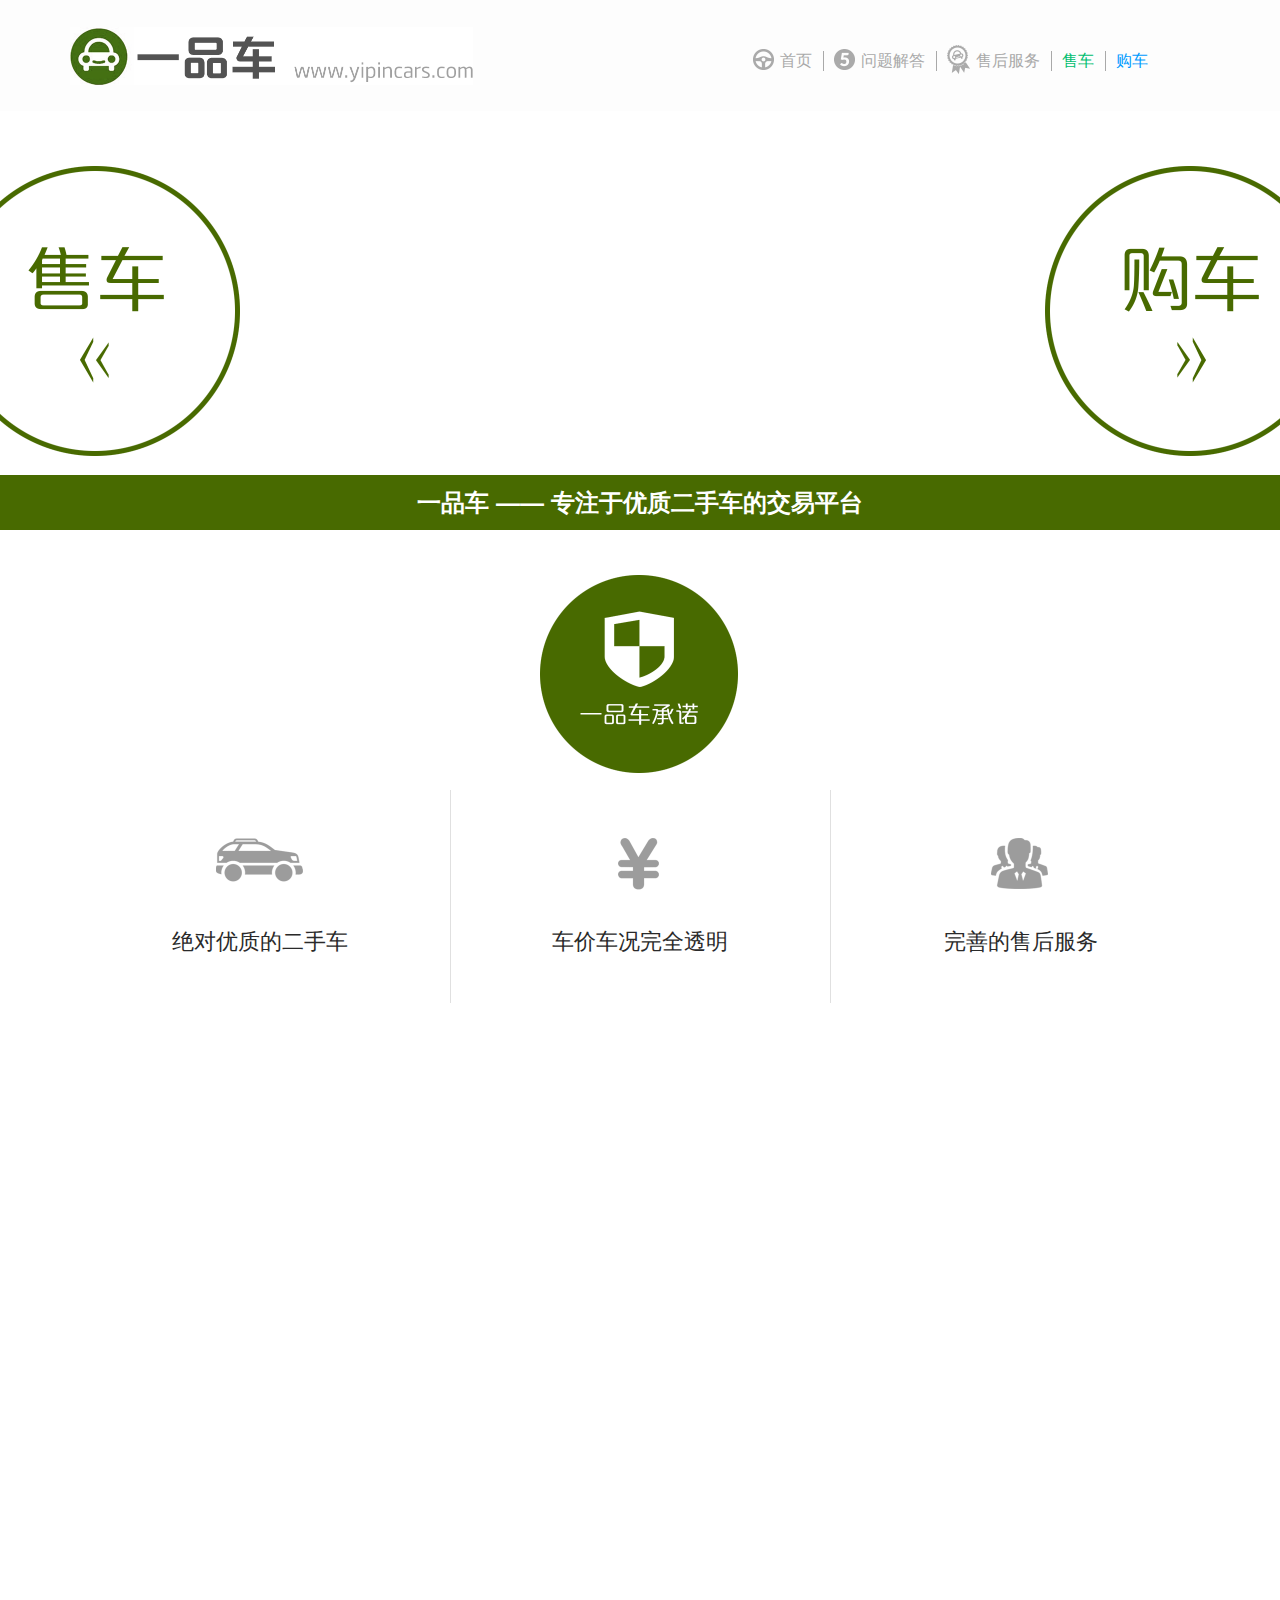
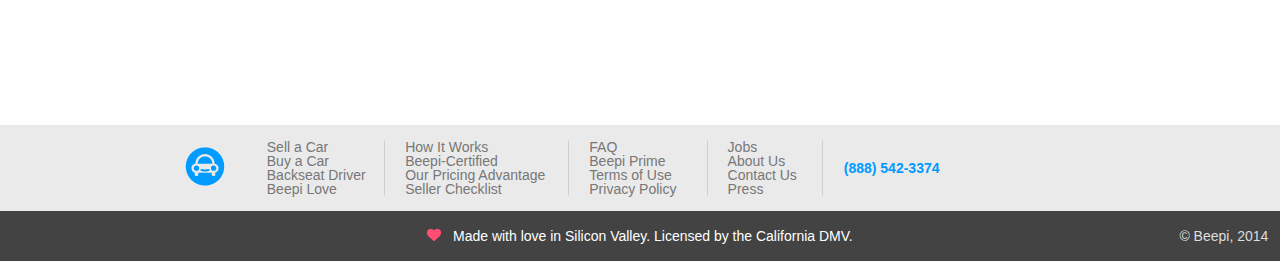
==== commit 306b3fb3: "web new code" ====
--- a/html/pages/index.html
+++ b/html/pages/index.html
@@ -7,19 +7,17 @@
     <link rel="stylesheet" type="text/css" href="../../css/module/FBTwitterFooter.css">
     <link rel="stylesheet" type="text/css" href="../../css/common/common.css">
     <!-- jQuery -->
-    <script async src="../..//js/analytics.js"></script>
-    <script src="../../js/jquery.min.js"></script>
-    
-
+    <script async src="js/analytics.js"></script><script src="images/_temp/jquery.min.js"></script>
 
     <script type="text/javascript" src="../../js/jquery.spriteOnHover-0.2.5.js"></script>
+    <script type="text/javascript" src="../../js/BeepiCookies.js"></script>
 
     <!-- Slidebars -->
-    <script type="text/javascript" src="../../js/slidebars.js"></script>
+    <script type="text/javascript" src="js/slidebars.js"></script>
 
     <!-- Slider -->
-    <link rel="stylesheet" href="../../css/module/HomePageBxSlider.css" type="text/css">
-    <script type="text/javascript" src="../../js/HomePageBxSlider.js"></script>
+    <link rel="stylesheet" href="js/HomePageBxSlider.css" type="text/css">
+    <script type="text/javascript" src="js/HomePageBxSlider.js"></script>
     <script type="text/javascript">
         
         function preloadPressLogos() {
@@ -108,7 +106,40 @@
                     window.location = '/ContactUs';
                 }
             });
-        });
+
+
+            adjustVideoPosition();
+            adjustCarPhotoSize();
+            preloadPressLogos();
+            $('#spriteLogo').spriteOnHover({ fps: 30, orientation: 'horizontal', rewind: true, numberOfFrames: 41 });
+        });
+
+        window.onresize = function (event) {
+            adjustVideoPosition();
+            adjustCarPhotoSize();
+        }
+
+        if (document.images) {
+            primg1 = new Image();
+            primg1.src = "../../images/_temp/HomePageVideoPlayOver.png";
+        }
+
+        function btPlayMouseOver(bt) {
+            bt.src = "../../images/_temp/HomePageVideoPlayOver.png";
+        }
+
+        function btPlayMouseOut(bt) {
+            bt.src = "../../images/_temp/HomePageVideoPlay.png";
+        }
+
+        function playBeepiLogoSound() {
+            var shouldPlaySound = getCookie('muteBeepiLogoSound') == null;
+            if (shouldPlaySound) {
+                $("#beep-one")[0].play();
+            }
+
+            setCookie('muteBeepiLogoSound', 'true', 15);
+        }
     </script>
 </head>
 <body>
@@ -282,36 +313,8 @@
                     </div>
 
                 </div>
-
-
-
-
-
-                 <div id="demo1" class="jcImgScroll">
-                    <ul>
-
-                        <li><a href="#" target="_blank" path="../../images/_temp/01.jpg" title="aa"></a></li>
-                        <li><a href="#" target="_blank" path="../../images/_temp/02.jpg" title="aaa"></a></li>
-                        <li><a href="#" target="_blank" path="../../images/_temp/03.jpg" title="sss"></a></li>
-                        <li><a href="#" target="_blank" path="../../images/_temp/04.jpg" title="ddd"></a></li>
-                        <li><a href="#" target="_blank" path="../../images/_temp/05.jpg" title="dd"></a></li>
-                        <li><a href="#" target="_blank" path="../../images/_temp/06.jpg" title=""></a></li>
-                        <li><a href="#" target="_blank" path="../../images/_temp/07.jpg" title=""></a></li>
-                    </ul>
-              </div>
-
-    
- 
-
-            </div>
-        </div>
-
-
-
-
-       
-
-
+            </div>
+        </div>
     </div>
 
     <div id="footer">
@@ -448,32 +451,9 @@
         });
 
     </script>
-    <script src="../../js/jQuery-easing.js" language="javascript" type="text/javascript"></script>
-    <script src="../../js/jQuery-jcImgScroll.js" language="javascript" type="text/javascript"></script>
-     <script language="javascript" type="text/javascript">
-        <!-- 
-        $(function(){
-            $("#demo1").jcImgScroll({
-                
-            });
-            $("#demo2").jcImgScroll({
-                count : 7
-            });
-            $("#demo3").jcImgScroll({
-                arrow : {
-                    width:110,  
-                    height:342,
-                    x:220,
-                    y:0
-                },
-                count : 3,
-                offsetX : 140,
-                NumBtn : true,
-                title:false
-            });
-        });
-        -->
-        </script>
-</body>
-
-</html>+
+    
+    <script type="text/javascript">(function (i, s, o, g, r, a, m) { i['GoogleAnalyticsObject'] = r; i[r] = i[r] || function () { (i[r].q = i[r].q || []).push(arguments) }, i[r].l = 1 * new Date(); a = s.createElement(o), m = s.getElementsByTagName(o)[0]; a.async = 1; a.src = g; m.parentNode.insertBefore(a, m) })(window, document, 'script', '//www.google-analytics.com/analytics.js', 'ga'); ga('create', 'UA-43981357-1', 'beepi.com'); ga('require', 'displayfeatures'); ga('send', 'pageview');</script>
+
+
+</body></html>--- a/css/module/HomePageV2.css
+++ b/css/module/HomePageV2.css
@@ -28,7 +28,7 @@
 }
 
 .sprite {
-    background: url("../../images/_temp/sprite.png") no-repeat;
+    background: url("../images/_temp/sprite.png") no-repeat;
 }
 
 .container {
@@ -137,7 +137,7 @@
 	#spriteLogo {
 		width: 206px;
 		height: 71px;
-		background: transparent url(../../images/_temp/animatedBeepiLogo.png);
+		background: transparent url(../images/_temp/animatedBeepiLogo.png);
         background-size: auto 71px;
 		display: block;
 		float: left;
@@ -145,7 +145,7 @@
 		position: absolute;
 	}
 	#dashboard {
-		background: url("../../images/_temp/sprite.png") repeat scroll 0 0 transparent;
+		background: url("../images/_temp/sprite.png") repeat scroll 0 0 transparent;
 		background-position: -566px -403px;
 		float: right;
 		margin: 1.7em 0 0 0;
@@ -175,7 +175,7 @@
 
 #left-menu .circle_green {
     /*background-color: #FF0000;*/
-    background: url("../../images/_temp/sprite.png") repeat scroll 0 0 transparent;
+    background: url("../images/_temp/sprite.png") repeat scroll 0 0 transparent;
     background-position: 0 -73px !important;
     border-radius: 8em 0 0 8em;
     color: #676767;
@@ -316,7 +316,7 @@
 }
 
 #right-menu .circle_cyan {
-    background: url("../../images/_temp/sprite.png") repeat scroll 0 0 transparent;
+    background: url("../images/_temp/sprite.png") repeat scroll 0 0 transparent;
     background-position: 245px -73px !important;
     border-radius: 0 8em 8em 0;
     /*background: none repeat scroll 0 0 rgba(0, 153, 255, 0.5);*/
@@ -764,7 +764,7 @@
 	
 	
 	#left-menu {
-		background: url("../../images/_temp/slide_bg.gif") repeat-x scroll center top rgba(0, 0, 0, 0);
+		background: url("../images/_temp/slide_bg.gif") repeat-x scroll center top rgba(0, 0, 0, 0);
 		float: left;
 		height: auto;
 		margin: 111px 0 0;
@@ -773,7 +773,7 @@
 	}
 	
 	#right-menu {
-		background: url("../../images/_temp/slide_bg.gif") repeat-x scroll center top rgba(0, 0, 0, 0);
+		background: url("../images/_temp/slide_bg.gif") repeat-x scroll center top rgba(0, 0, 0, 0);
 		float: left;
 		height: auto;
 		margin: 111px 0 0;
@@ -833,7 +833,7 @@
 
 /* RIBONS {*/
 #ribbons {
-    background: url("../../images/_temp/slide_bg.gif") repeat-x scroll center top rgba(0, 0, 0, 0);
+    background: url("../images/_temp/slide_bg.gif") repeat-x scroll center top rgba(0, 0, 0, 0);
     float: left;
     height: auto;
     width: 100%;
@@ -893,7 +893,7 @@
 }
 
 .homepageCarPhoto {
-	background-image: url("../../images/_temp/banner1.png");
+	background-image: url("../images/_temp/banner1.png");
 	background-position: center center;
 	background-repeat: no-repeat;
 	background-size: 50% auto;
@@ -968,7 +968,7 @@
 	}
 	
 	.btFacebookFooter {
-		background-image: url("../../images/_temp/bt_face.png");
+		background-image: url("../images/_temp/bt_face.png");
 		background-position: 0 0;
 		background-repeat: no-repeat;
 		display: block;
@@ -976,13 +976,13 @@
 		width: 39px;
 	}
 	.btFacebookFooter:hover {
-		background-image: url("../../images/_temp/bt_face.png");
+		background-image: url("../images/_temp/bt_face.png");
 		background-position: 0 -39px;
 		background-repeat: no-repeat;
 		cursor: pointer;
 	}
 	.btTwitterFooter {
-		background-image: url("../../images/_temp/bt_twitter.png");
+		background-image: url("../images/_temp/bt_twitter.png");
 		background-position: 0 0;
 		background-repeat: no-repeat;
 		display: block;
@@ -990,13 +990,13 @@
 		width: 39px;
 	}
 	.btTwitterFooter:hover {
-		background-image: url("../../images/_temp/bt_twitter.png");
+		background-image: url("../images/_temp/bt_twitter.png");
 		background-position: 0 -39px;
 		background-repeat: no-repeat;
 		cursor: pointer;
 	}
 	.btBeepiLogoFooter {
-		background-image: url("../../images/_temp/logo_footer.png");
+		background-image: url("../images/_temp/logo_footer.png");
 		background-position: 0 0;
 		background-repeat: no-repeat;
 		display: block;
@@ -1004,7 +1004,7 @@
 		width: 39px;
 	}
 	.btPinterestFooter {
-		background-image: url("../../images/_temp/bt_pinterest.png");
+		background-image: url("../images/_temp/bt_pinterest.png");
 		background-position: 0 0;
 		background-repeat: no-repeat;
 		display: block;
@@ -1012,7 +1012,7 @@
 		width: 39px;
 	}
 	.btPinterestFooter:hover {
-		background-image: url("../../images/_temp/bt_pinterest.png");
+		background-image: url("../images/_temp/bt_pinterest.png");
 		background-position: 0 -39px;
 		background-repeat: no-repeat;
 		cursor: pointer;
@@ -1180,7 +1180,7 @@
 }
 .testimonialBigInfo {
     background-color: #00BD6F;
-    background-image: url("../../images/_temp/arrow_testi_info.gif");
+    background-image: url("../images/_temp/arrow_testi_info.gif");
     background-position: right 108px;
     background-repeat: no-repeat;
     border-radius: 5px 0 0 5px;
@@ -1263,12 +1263,3 @@
 	color: #00BD6F;
 }
 .long_bg{width:100%;text-align:center;clear:both;height:55px;background-color:#486a00;line-height:55px;color: #fff;}
-.jcImgScroll { position:relative; height:342px;  }
-.jcImgScroll li { border:1px solid #ccc; }
-.jcImgScroll li a { background:#fff; display:block; height:340px;  }
-.jcImgScroll li.loading a { background:#fff url(../../images/common/loading.gif) no-repeat center center;} 
-.jcImgScroll li img,.jcImgScroll li,.jcImgScroll em,.jcImgScroll dl { display:none; border:0 none;}
-.jcImgScroll em.sPrev { background:url(../../images/common//arrow-left.png) no-repeat left center; }
-.jcImgScroll em.sNext { background:url(../../images/common//arrow-right.png) no-repeat right center;}
-.jcImgScroll dl dd { background:url(../../images/common//NumBtn.png) no-repeat 0 bottom; text-indent:-9em; }
-.jcImgScroll dl dd:hover,.jcImgScroll dl dd.curr { background-position:0 0; }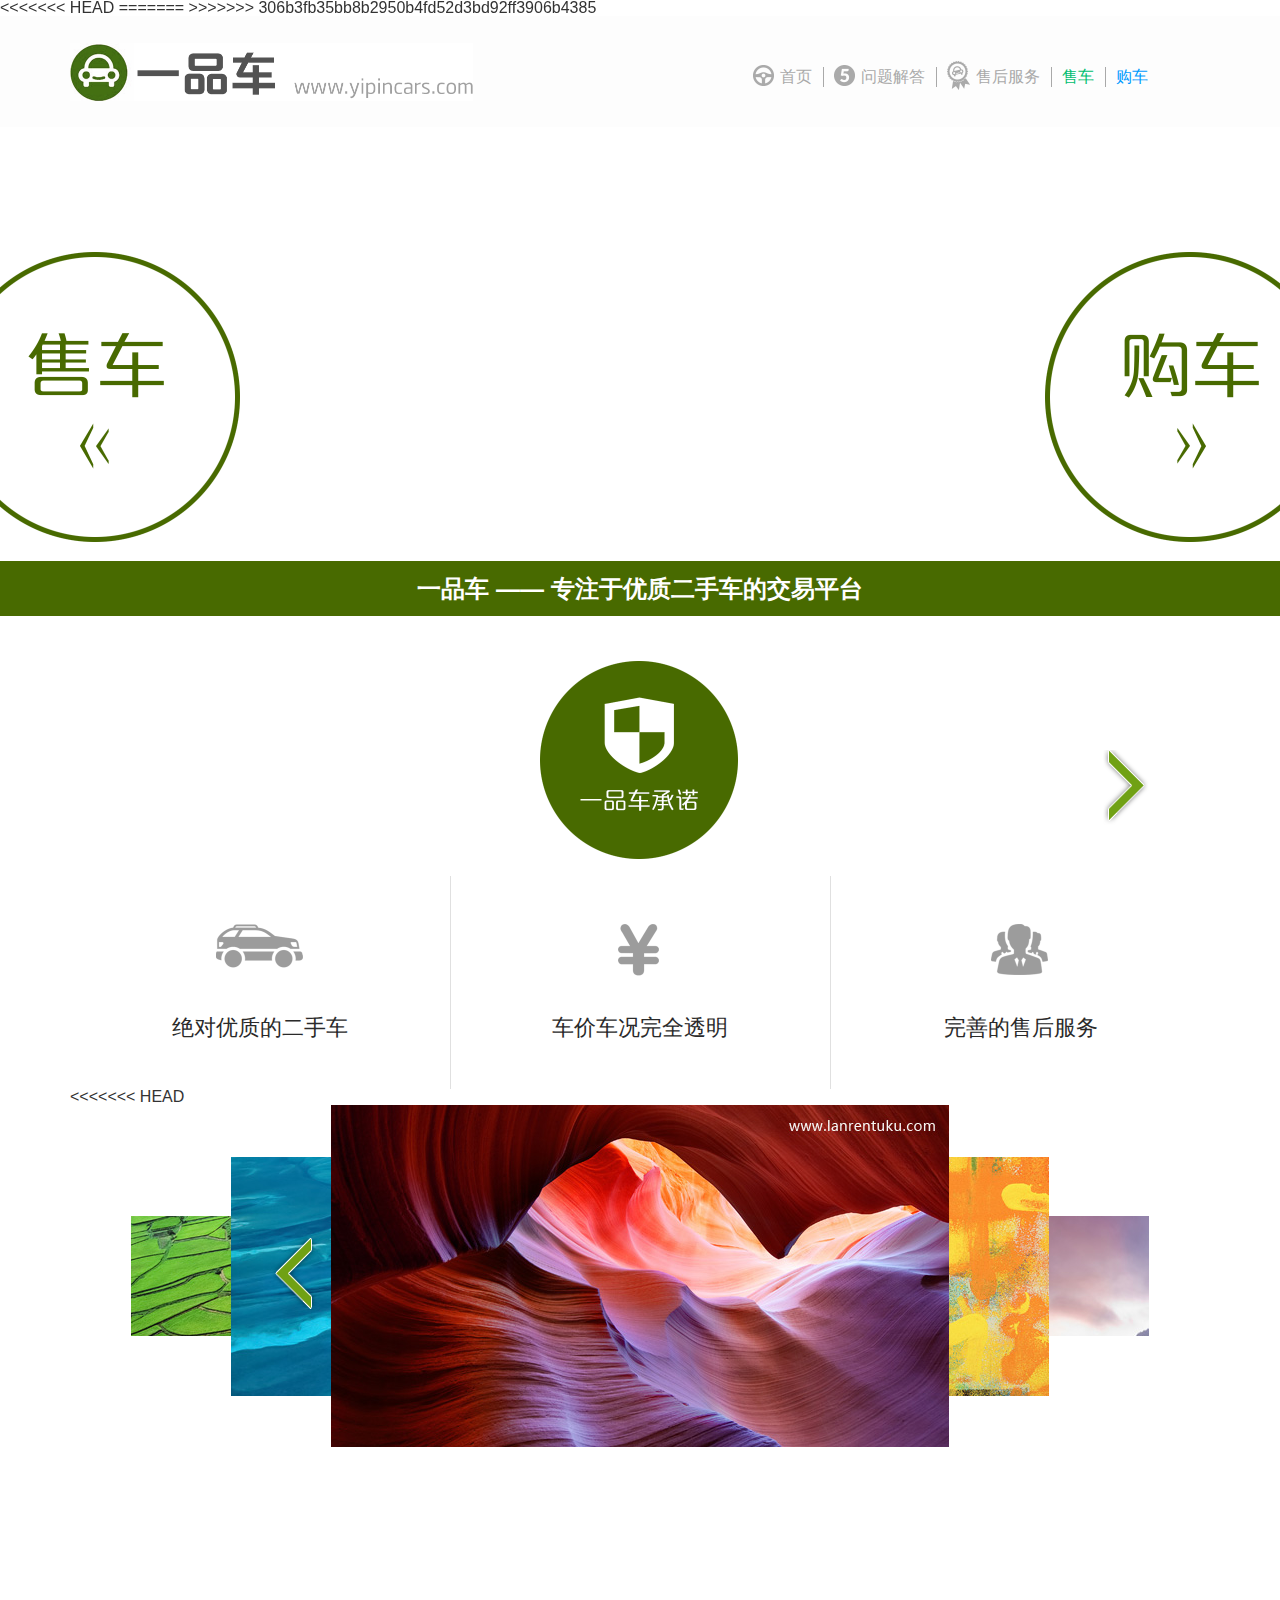
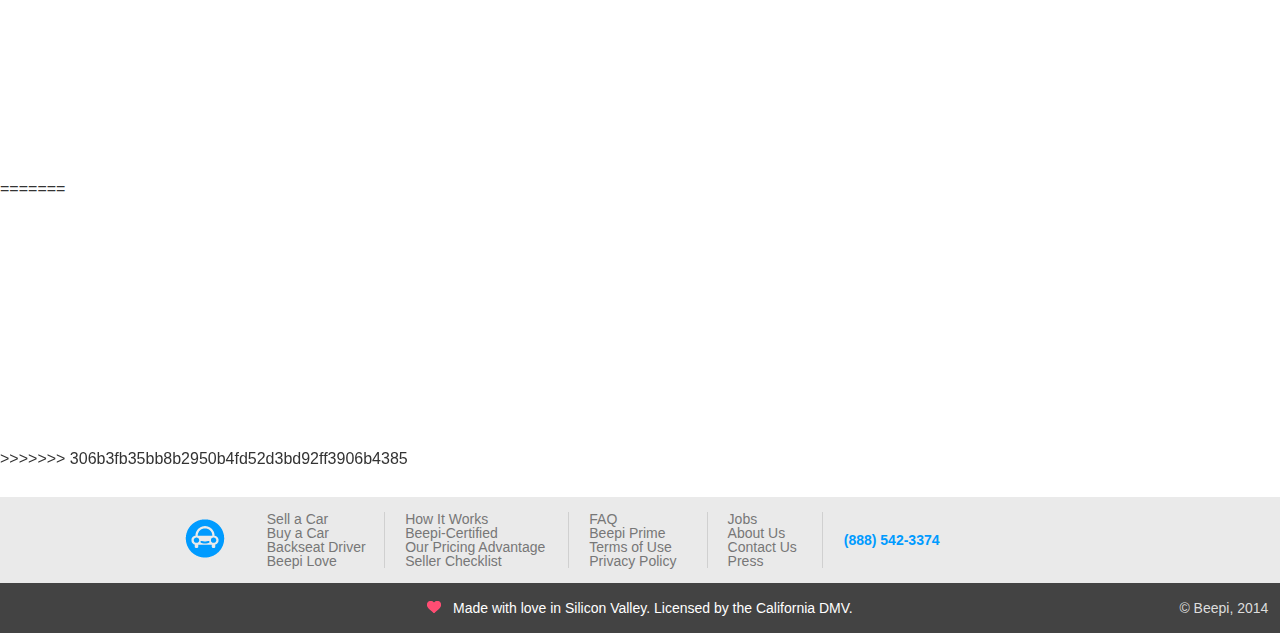
==== commit c1bd4a80: "fanchen combine" ====
--- a/html/pages/index.html
+++ b/html/pages/index.html
@@ -7,6 +7,21 @@
     <link rel="stylesheet" type="text/css" href="../../css/module/FBTwitterFooter.css">
     <link rel="stylesheet" type="text/css" href="../../css/common/common.css">
     <!-- jQuery -->
+<<<<<<< HEAD
+    <script async src="../..//js/analytics.js"></script>
+    <script src="../../js/jquery.min.js"></script>
+    
+
+
+    <script type="text/javascript" src="../../js/jquery.spriteOnHover-0.2.5.js"></script>
+
+    <!-- Slidebars -->
+    <script type="text/javascript" src="../../js/slidebars.js"></script>
+
+    <!-- Slider -->
+    <link rel="stylesheet" href="../../css/module/HomePageBxSlider.css" type="text/css">
+    <script type="text/javascript" src="../../js/HomePageBxSlider.js"></script>
+=======
     <script async src="js/analytics.js"></script><script src="images/_temp/jquery.min.js"></script>
 
     <script type="text/javascript" src="../../js/jquery.spriteOnHover-0.2.5.js"></script>
@@ -18,6 +33,7 @@
     <!-- Slider -->
     <link rel="stylesheet" href="js/HomePageBxSlider.css" type="text/css">
     <script type="text/javascript" src="js/HomePageBxSlider.js"></script>
+>>>>>>> 306b3fb35bb8b2950b4fd52d3bd92ff3906b4385
     <script type="text/javascript">
         
         function preloadPressLogos() {
@@ -106,6 +122,9 @@
                     window.location = '/ContactUs';
                 }
             });
+<<<<<<< HEAD
+        });
+=======
 
 
             adjustVideoPosition();
@@ -140,6 +159,7 @@
 
             setCookie('muteBeepiLogoSound', 'true', 15);
         }
+>>>>>>> 306b3fb35bb8b2950b4fd52d3bd92ff3906b4385
     </script>
 </head>
 <body>
@@ -313,8 +333,41 @@
                     </div>
 
                 </div>
-            </div>
-        </div>
+<<<<<<< HEAD
+
+
+
+
+
+                 <div id="demo1" class="jcImgScroll">
+                    <ul>
+
+                        <li><a href="#" target="_blank" path="../../images/_temp/01.jpg" title="aa"></a></li>
+                        <li><a href="#" target="_blank" path="../../images/_temp/02.jpg" title="aaa"></a></li>
+                        <li><a href="#" target="_blank" path="../../images/_temp/03.jpg" title="sss"></a></li>
+                        <li><a href="#" target="_blank" path="../../images/_temp/04.jpg" title="ddd"></a></li>
+                        <li><a href="#" target="_blank" path="../../images/_temp/05.jpg" title="dd"></a></li>
+                        <li><a href="#" target="_blank" path="../../images/_temp/06.jpg" title=""></a></li>
+                        <li><a href="#" target="_blank" path="../../images/_temp/07.jpg" title=""></a></li>
+                    </ul>
+              </div>
+
+    
+ 
+
+            </div>
+        </div>
+
+
+
+
+       
+
+
+=======
+            </div>
+        </div>
+>>>>>>> 306b3fb35bb8b2950b4fd52d3bd92ff3906b4385
     </div>
 
     <div id="footer">
@@ -451,9 +504,41 @@
         });
 
     </script>
+<<<<<<< HEAD
+    <script src="../../js/jQuery-easing.js" language="javascript" type="text/javascript"></script>
+    <script src="../../js/jQuery-jcImgScroll.js" language="javascript" type="text/javascript"></script>
+     <script language="javascript" type="text/javascript">
+        <!-- 
+        $(function(){
+            $("#demo1").jcImgScroll({
+                
+            });
+            $("#demo2").jcImgScroll({
+                count : 7
+            });
+            $("#demo3").jcImgScroll({
+                arrow : {
+                    width:110,  
+                    height:342,
+                    x:220,
+                    y:0
+                },
+                count : 3,
+                offsetX : 140,
+                NumBtn : true,
+                title:false
+            });
+        });
+        -->
+        </script>
+</body>
+
+</html>
+=======
 
     
     <script type="text/javascript">(function (i, s, o, g, r, a, m) { i['GoogleAnalyticsObject'] = r; i[r] = i[r] || function () { (i[r].q = i[r].q || []).push(arguments) }, i[r].l = 1 * new Date(); a = s.createElement(o), m = s.getElementsByTagName(o)[0]; a.async = 1; a.src = g; m.parentNode.insertBefore(a, m) })(window, document, 'script', '//www.google-analytics.com/analytics.js', 'ga'); ga('create', 'UA-43981357-1', 'beepi.com'); ga('require', 'displayfeatures'); ga('send', 'pageview');</script>
 
 
-</body></html>+</body></html>
+>>>>>>> 306b3fb35bb8b2950b4fd52d3bd92ff3906b4385
--- a/css/module/HomePageV2.css
+++ b/css/module/HomePageV2.css
@@ -28,7 +28,11 @@
 }
 
 .sprite {
+<<<<<<< HEAD
+    background: url("../../images/_temp/sprite.png") no-repeat;
+=======
     background: url("../images/_temp/sprite.png") no-repeat;
+>>>>>>> 306b3fb35bb8b2950b4fd52d3bd92ff3906b4385
 }
 
 .container {
@@ -137,7 +141,11 @@
 	#spriteLogo {
 		width: 206px;
 		height: 71px;
+<<<<<<< HEAD
+		background: transparent url(../../images/_temp/animatedBeepiLogo.png);
+=======
 		background: transparent url(../images/_temp/animatedBeepiLogo.png);
+>>>>>>> 306b3fb35bb8b2950b4fd52d3bd92ff3906b4385
         background-size: auto 71px;
 		display: block;
 		float: left;
@@ -145,7 +153,11 @@
 		position: absolute;
 	}
 	#dashboard {
+<<<<<<< HEAD
+		background: url("../../images/_temp/sprite.png") repeat scroll 0 0 transparent;
+=======
 		background: url("../images/_temp/sprite.png") repeat scroll 0 0 transparent;
+>>>>>>> 306b3fb35bb8b2950b4fd52d3bd92ff3906b4385
 		background-position: -566px -403px;
 		float: right;
 		margin: 1.7em 0 0 0;
@@ -175,7 +187,11 @@
 
 #left-menu .circle_green {
     /*background-color: #FF0000;*/
+<<<<<<< HEAD
+    background: url("../../images/_temp/sprite.png") repeat scroll 0 0 transparent;
+=======
     background: url("../images/_temp/sprite.png") repeat scroll 0 0 transparent;
+>>>>>>> 306b3fb35bb8b2950b4fd52d3bd92ff3906b4385
     background-position: 0 -73px !important;
     border-radius: 8em 0 0 8em;
     color: #676767;
@@ -316,7 +332,11 @@
 }
 
 #right-menu .circle_cyan {
+<<<<<<< HEAD
+    background: url("../../images/_temp/sprite.png") repeat scroll 0 0 transparent;
+=======
     background: url("../images/_temp/sprite.png") repeat scroll 0 0 transparent;
+>>>>>>> 306b3fb35bb8b2950b4fd52d3bd92ff3906b4385
     background-position: 245px -73px !important;
     border-radius: 0 8em 8em 0;
     /*background: none repeat scroll 0 0 rgba(0, 153, 255, 0.5);*/
@@ -764,7 +784,11 @@
 	
 	
 	#left-menu {
+<<<<<<< HEAD
+		background: url("../../images/_temp/slide_bg.gif") repeat-x scroll center top rgba(0, 0, 0, 0);
+=======
 		background: url("../images/_temp/slide_bg.gif") repeat-x scroll center top rgba(0, 0, 0, 0);
+>>>>>>> 306b3fb35bb8b2950b4fd52d3bd92ff3906b4385
 		float: left;
 		height: auto;
 		margin: 111px 0 0;
@@ -773,7 +797,11 @@
 	}
 	
 	#right-menu {
+<<<<<<< HEAD
+		background: url("../../images/_temp/slide_bg.gif") repeat-x scroll center top rgba(0, 0, 0, 0);
+=======
 		background: url("../images/_temp/slide_bg.gif") repeat-x scroll center top rgba(0, 0, 0, 0);
+>>>>>>> 306b3fb35bb8b2950b4fd52d3bd92ff3906b4385
 		float: left;
 		height: auto;
 		margin: 111px 0 0;
@@ -833,7 +861,11 @@
 
 /* RIBONS {*/
 #ribbons {
+<<<<<<< HEAD
+    background: url("../../images/_temp/slide_bg.gif") repeat-x scroll center top rgba(0, 0, 0, 0);
+=======
     background: url("../images/_temp/slide_bg.gif") repeat-x scroll center top rgba(0, 0, 0, 0);
+>>>>>>> 306b3fb35bb8b2950b4fd52d3bd92ff3906b4385
     float: left;
     height: auto;
     width: 100%;
@@ -893,7 +925,11 @@
 }
 
 .homepageCarPhoto {
+<<<<<<< HEAD
+	background-image: url("../../images/_temp/banner1.png");
+=======
 	background-image: url("../images/_temp/banner1.png");
+>>>>>>> 306b3fb35bb8b2950b4fd52d3bd92ff3906b4385
 	background-position: center center;
 	background-repeat: no-repeat;
 	background-size: 50% auto;
@@ -968,7 +1004,11 @@
 	}
 	
 	.btFacebookFooter {
+<<<<<<< HEAD
+		background-image: url("../../images/_temp/bt_face.png");
+=======
 		background-image: url("../images/_temp/bt_face.png");
+>>>>>>> 306b3fb35bb8b2950b4fd52d3bd92ff3906b4385
 		background-position: 0 0;
 		background-repeat: no-repeat;
 		display: block;
@@ -976,13 +1016,21 @@
 		width: 39px;
 	}
 	.btFacebookFooter:hover {
+<<<<<<< HEAD
+		background-image: url("../../images/_temp/bt_face.png");
+=======
 		background-image: url("../images/_temp/bt_face.png");
+>>>>>>> 306b3fb35bb8b2950b4fd52d3bd92ff3906b4385
 		background-position: 0 -39px;
 		background-repeat: no-repeat;
 		cursor: pointer;
 	}
 	.btTwitterFooter {
+<<<<<<< HEAD
+		background-image: url("../../images/_temp/bt_twitter.png");
+=======
 		background-image: url("../images/_temp/bt_twitter.png");
+>>>>>>> 306b3fb35bb8b2950b4fd52d3bd92ff3906b4385
 		background-position: 0 0;
 		background-repeat: no-repeat;
 		display: block;
@@ -990,13 +1038,21 @@
 		width: 39px;
 	}
 	.btTwitterFooter:hover {
+<<<<<<< HEAD
+		background-image: url("../../images/_temp/bt_twitter.png");
+=======
 		background-image: url("../images/_temp/bt_twitter.png");
+>>>>>>> 306b3fb35bb8b2950b4fd52d3bd92ff3906b4385
 		background-position: 0 -39px;
 		background-repeat: no-repeat;
 		cursor: pointer;
 	}
 	.btBeepiLogoFooter {
+<<<<<<< HEAD
+		background-image: url("../../images/_temp/logo_footer.png");
+=======
 		background-image: url("../images/_temp/logo_footer.png");
+>>>>>>> 306b3fb35bb8b2950b4fd52d3bd92ff3906b4385
 		background-position: 0 0;
 		background-repeat: no-repeat;
 		display: block;
@@ -1004,7 +1060,11 @@
 		width: 39px;
 	}
 	.btPinterestFooter {
+<<<<<<< HEAD
+		background-image: url("../../images/_temp/bt_pinterest.png");
+=======
 		background-image: url("../images/_temp/bt_pinterest.png");
+>>>>>>> 306b3fb35bb8b2950b4fd52d3bd92ff3906b4385
 		background-position: 0 0;
 		background-repeat: no-repeat;
 		display: block;
@@ -1012,7 +1072,11 @@
 		width: 39px;
 	}
 	.btPinterestFooter:hover {
+<<<<<<< HEAD
+		background-image: url("../../images/_temp/bt_pinterest.png");
+=======
 		background-image: url("../images/_temp/bt_pinterest.png");
+>>>>>>> 306b3fb35bb8b2950b4fd52d3bd92ff3906b4385
 		background-position: 0 -39px;
 		background-repeat: no-repeat;
 		cursor: pointer;
@@ -1180,7 +1244,11 @@
 }
 .testimonialBigInfo {
     background-color: #00BD6F;
+<<<<<<< HEAD
+    background-image: url("../../images/_temp/arrow_testi_info.gif");
+=======
     background-image: url("../images/_temp/arrow_testi_info.gif");
+>>>>>>> 306b3fb35bb8b2950b4fd52d3bd92ff3906b4385
     background-position: right 108px;
     background-repeat: no-repeat;
     border-radius: 5px 0 0 5px;
@@ -1263,3 +1331,15 @@
 	color: #00BD6F;
 }
 .long_bg{width:100%;text-align:center;clear:both;height:55px;background-color:#486a00;line-height:55px;color: #fff;}
+<<<<<<< HEAD
+.jcImgScroll { position:relative; height:342px;  }
+.jcImgScroll li { border:1px solid #ccc; }
+.jcImgScroll li a { background:#fff; display:block; height:340px;  }
+.jcImgScroll li.loading a { background:#fff url(../../images/common/loading.gif) no-repeat center center;} 
+.jcImgScroll li img,.jcImgScroll li,.jcImgScroll em,.jcImgScroll dl { display:none; border:0 none;}
+.jcImgScroll em.sPrev { background:url(../../images/common//arrow-left.png) no-repeat left center; }
+.jcImgScroll em.sNext { background:url(../../images/common//arrow-right.png) no-repeat right center;}
+.jcImgScroll dl dd { background:url(../../images/common//NumBtn.png) no-repeat 0 bottom; text-indent:-9em; }
+.jcImgScroll dl dd:hover,.jcImgScroll dl dd.curr { background-position:0 0; }
+=======
+>>>>>>> 306b3fb35bb8b2950b4fd52d3bd92ff3906b4385
--- a/css/module/HomePageBxSlider.css
+++ b/css/module/HomePageBxSlider.css
@@ -0,0 +1,204 @@
+/**
+ * BxSlider v4.1.2 - Fully loaded, responsive content slider
+ * http://bxslider.com
+ *
+ * Written by: Steven Wanderski, 2014
+ * http://stevenwanderski.com
+ * (while drinking Belgian ales and listening to jazz)
+ *
+ * CEO and founder of bxCreative, LTD
+ * http://bxcreative.com
+ */
+
+
+/** RESET AND LAYOUT
+===================================*/
+
+.bx-wrapper {
+	position: relative;
+	margin: 0 auto 60px;
+	padding: 0;
+	*zoom: 1;
+}
+
+.bx-wrapper img {
+	max-width: 100%;
+	display: block;
+}
+
+/** THEME
+===================================*/
+
+.bx-wrapper .bx-viewport {
+	/*-moz-box-shadow: 0 0 5px #ccc;
+	-webkit-box-shadow: 0 0 5px #ccc;
+	box-shadow: 0 0 5px #ccc;
+	border:  5px solid #fff;*/
+	left: -5px;
+	background: #fff;
+	
+	/*fix other elements on the page moving (on Chrome)*/
+	-webkit-transform: translatez(0);
+	-moz-transform: translatez(0);
+    	-ms-transform: translatez(0);
+    	-o-transform: translatez(0);
+    	transform: translatez(0);
+}
+
+.bx-wrapper .bx-pager,
+.bx-wrapper .bx-controls-auto {
+	position: absolute;
+	bottom: -30px;
+	width: 100%;
+}
+
+/* LOADER */
+
+.bx-wrapper .bx-loading {
+	min-height: 50px;
+	background: url(/images/bxSlider/HomePage/bx_loader.gif) center center no-repeat #fff;
+	height: 100%;
+	width: 100%;
+	position: absolute;
+	top: 0;
+	left: 0;
+	z-index: 2000;
+}
+
+/* PAGER */
+
+.bx-wrapper .bx-pager {
+	text-align: center;
+	font-size: .85em;
+	font-family: Arial;
+	font-weight: bold;
+	color: #666;
+	padding-top: 20px;
+}
+
+.bx-wrapper .bx-pager .bx-pager-item,
+.bx-wrapper .bx-controls-auto .bx-controls-auto-item {
+	display: inline-block;
+	*zoom: 1;
+	*display: inline;
+}
+
+.bx-wrapper .bx-pager.bx-default-pager a {
+	background: #ccc;
+	text-indent: -9999px;
+	display: block;
+	width: 10px;
+	height: 10px;
+	margin: 0 5px;
+	outline: 0;
+	-moz-border-radius: 5px;
+	-webkit-border-radius: 5px;
+	border-radius: 5px;
+}
+
+.bx-wrapper .bx-pager.bx-default-pager a:hover,
+.bx-wrapper .bx-pager.bx-default-pager a.active {
+	background: #555;
+}
+
+/* DIRECTION CONTROLS (NEXT / PREV) */
+
+.bx-wrapper .bx-prev {
+	left: 10px;
+	background: url(/images/bxSlider/HomePage/controls.png) no-repeat 0 -32px;
+}
+
+.bx-wrapper .bx-next {
+	right: 10px;
+	background: url(/images/bxSlider/HomePage/controls.png) no-repeat -43px -32px;
+}
+
+.bx-wrapper .bx-prev:hover {
+	background-position: 0 0;
+}
+
+.bx-wrapper .bx-next:hover {
+	background-position: -43px 0;
+}
+
+.bx-wrapper .bx-controls-direction a {
+	position: absolute;
+	top: 50%;
+	margin-top: -16px;
+	outline: 0;
+	width: 32px;
+	height: 32px;
+	text-indent: -9999px;
+	z-index: 9999;
+}
+
+.bx-wrapper .bx-controls-direction a.disabled {
+	display: none;
+}
+
+/* AUTO CONTROLS (START / STOP) */
+
+.bx-wrapper .bx-controls-auto {
+	text-align: center;
+}
+
+.bx-wrapper .bx-controls-auto .bx-start {
+	display: block;
+	text-indent: -9999px;
+	width: 10px;
+	height: 11px;
+	outline: 0;
+	background: url(/images/bxSlider/HomePage/controls.png) -86px -11px no-repeat;
+	margin: 0 3px;
+}
+
+.bx-wrapper .bx-controls-auto .bx-start:hover,
+.bx-wrapper .bx-controls-auto .bx-start.active {
+	background-position: -86px 0;
+}
+
+.bx-wrapper .bx-controls-auto .bx-stop {
+	display: block;
+	text-indent: -9999px;
+	width: 9px;
+	height: 11px;
+	outline: 0;
+	background: url(/images/bxSlider/HomePage/controls.png) -86px -44px no-repeat;
+	margin: 0 3px;
+}
+
+.bx-wrapper .bx-controls-auto .bx-stop:hover,
+.bx-wrapper .bx-controls-auto .bx-stop.active {
+	background-position: -86px -33px;
+}
+
+/* PAGER WITH AUTO-CONTROLS HYBRID LAYOUT */
+
+.bx-wrapper .bx-controls.bx-has-controls-auto.bx-has-pager .bx-pager {
+	text-align: left;
+	width: 80%;
+}
+
+.bx-wrapper .bx-controls.bx-has-controls-auto.bx-has-pager .bx-controls-auto {
+	right: 0;
+	width: 35px;
+}
+
+/* IMAGE CAPTIONS */
+
+.bx-wrapper .bx-caption {
+	position: absolute;
+	bottom: 0;
+	left: 0;
+	background: #666\9;
+	background: rgba(80, 80, 80, 0.75);
+	width: 100%;
+}
+
+.bx-wrapper .bx-caption span {
+	color: #fff;
+	font-family: Arial;
+	display: block;
+	font-size: .85em;
+	padding: 10px;
+}
